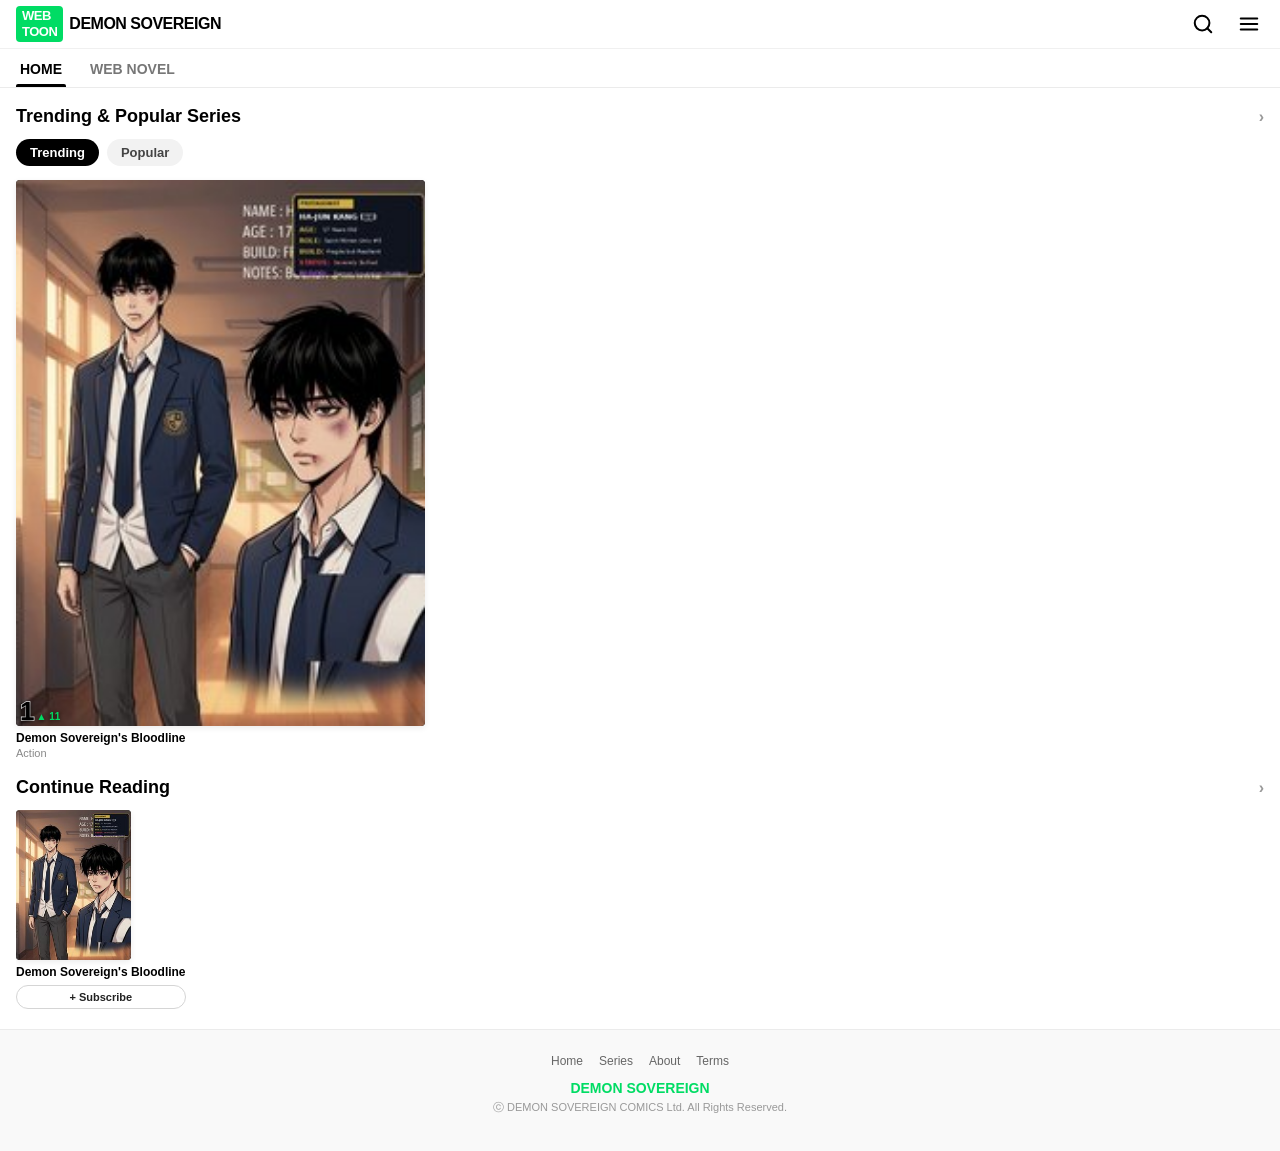
==== index.html @ 050d0758 "feat(webnovel): add WEB NOVEL navigation tab and empty page container" ====
<!doctype html>
<html lang="en">
<head>
  <meta charset="utf-8">
  <title>DEMON SOVEREIGN | Official Webtoon Portal</title>
  <meta name="viewport" content="width=device-width,initial-scale=1.0,maximum-scale=1.0,minimum-scale=1.0,user-scalable=no">
  <meta name="format-detection" content="telephone=no, address=no, email=no">
  <meta name="theme-color" content="#00dc64">

  <!-- Icons -->
  <link rel="shortcut icon" href="./images/card_01_sovereign.jpg" type="image/x-icon">
  <link rel="apple-touch-icon" href="./images/card_01_sovereign.jpg">

  <style>
    /* ========================================================
       PIXEL-PERFECT WEBTOON MOBILE STYLES (MATCHING USER SCREENSHOTS)
       ======================================================== */
    * {
      box-sizing: border-box;
      -webkit-tap-highlight-color: transparent;
      margin: 0;
      padding: 0;
    }

    body {
      background-color: #ffffff;
      color: #000000;
      font-family: -apple-system, BlinkMacSystemFont, "Segoe UI", Roboto, "Helvetica Neue", Arial, sans-serif;
      margin: 0;
      padding: 0;
      overflow-x: hidden;
    }

    /* ----------------------------------------------------
       GLOBAL HEADER & TABS (SCREENSHOT 1)
       ---------------------------------------------------- */
    .wt-header {
      position: sticky;
      top: 0;
      left: 0;
      right: 0;
      background: #ffffff;
      z-index: 1000;
      border-bottom: 1px solid #ebebeb;
    }

    .wt-gnb {
      display: flex;
      align-items: center;
      justify-content: space-between;
      height: 48px;
      padding: 0 16px;
    }

    .wt-logo-wrap {
      display: flex;
      align-items: center;
      gap: 6px;
      text-decoration: none;
    }

    .wt-logo-badge {
      background-color: #00dc64;
      color: #ffffff;
      font-weight: 900;
      font-size: 13px;
      padding: 2px 6px;
      border-radius: 4px;
      line-height: 1.2;
      letter-spacing: -0.5px;
    }

    .wt-logo-text {
      font-weight: 900;
      font-size: 16px;
      color: #000000;
      letter-spacing: -0.5px;
    }

    .wt-gnb-icons {
      display: flex;
      align-items: center;
      gap: 16px;
    }

    .wt-icon-btn {
      background: none;
      border: none;
      cursor: pointer;
      padding: 4px;
      display: flex;
      align-items: center;
      justify-content: center;
      color: #000000;
    }

    .wt-lnb {
      display: flex;
      list-style: none;
      padding: 0 16px;
      margin: 0;
      border-top: 1px solid #f0f0f0;
      gap: 20px;
    }

    .wt-lnb-item {
      text-align: left;
    }

    .wt-lnb-link {
      display: inline-block;
      padding: 12px 4px 10px 4px;
      font-size: 14px;
      font-weight: 800;
      color: #777777;
      text-decoration: none;
      position: relative;
    }

    .wt-lnb-item.active .wt-lnb-link {
      color: #000000;
    }

    .wt-lnb-item.active .wt-lnb-link::after {
      content: "";
      position: absolute;
      bottom: 0;
      left: 0;
      right: 0;
      height: 3px;
      background-color: #000000;
      border-radius: 2px 2px 0 0;
    }

    /* ----------------------------------------------------
       HOME VIEW (SCREENSHOT 1)
       ---------------------------------------------------- */
    .wt-section {
      padding: 18px 16px 12px 16px;
    }

    .wt-section-header {
      display: flex;
      align-items: center;
      justify-content: space-between;
      margin-bottom: 12px;
      text-decoration: none;
      color: inherit;
    }

    .wt-section-title {
      font-size: 18px;
      font-weight: 800;
      color: #000000;
      display: flex;
      align-items: center;
      gap: 4px;
    }

    .wt-section-arrow {
      color: #999999;
      font-size: 16px;
      font-weight: bold;
    }

    .wt-subtabs {
      display: flex;
      gap: 8px;
      margin-bottom: 14px;
    }

    .wt-subtab {
      border: none;
      border-radius: 20px;
      padding: 6px 14px;
      font-size: 13px;
      font-weight: 700;
      cursor: pointer;
    }

    .wt-subtab.active {
      background-color: #000000;
      color: #ffffff;
    }

    .wt-subtab.inactive {
      background-color: #f2f2f2;
      color: #444444;
    }

    /* 3-COLUMN MANHWA GRID (SCREENSHOT 1) */
    .wt-grid-3 {
      display: grid;
      grid-template-columns: repeat(3, 1fr);
      gap: 12px 10px;
    }

    .wt-grid-card {
      cursor: pointer;
      display: flex;
      flex-direction: column;
    }

    .wt-card-poster-wrap {
      position: relative;
      width: 100%;
      aspect-ratio: 3 / 4;
      border-radius: 4px;
      overflow: hidden;
      background-color: #1a1a1a;
      box-shadow: 0 2px 6px rgba(0,0,0,0.08);
    }

    .wt-card-poster-wrap img {
      width: 100%;
      height: 100%;
      object-fit: cover;
      display: block;
    }

    .wt-card-rank-box {
      position: absolute;
      bottom: 2px;
      left: 4px;
      display: flex;
      align-items: baseline;
      gap: 2px;
      text-shadow: 0 1px 4px rgba(0,0,0,0.8);
    }

    .wt-card-rank-num {
      font-size: 26px;
      font-weight: 900;
      color: #000000;
      line-height: 1;
      -webkit-text-stroke: 1.5px #ffffff;
      paint-order: stroke fill;
    }

    .wt-card-rank-trend {
      font-size: 10px;
      font-weight: 800;
      display: flex;
      align-items: center;
      gap: 1px;
    }

    .wt-card-rank-trend.up {
      color: #00dc64;
    }

    .wt-card-rank-trend.down {
      color: #888888;
    }

    .wt-card-title {
      font-size: 12px;
      font-weight: 700;
      color: #000000;
      margin-top: 5px;
      line-height: 1.3;
      display: -webkit-box;
      -webkit-line-clamp: 1;
      -webkit-box-orient: vertical;
      overflow: hidden;
    }

    .wt-card-genre {
      font-size: 11px;
      color: #888888;
      margin-top: 1px;
    }

    /* CONTINUE READING CAROUSEL (SCREENSHOT 1) */
    .wt-carousel {
      display: flex;
      gap: 12px;
      overflow-x: auto;
      padding-bottom: 8px;
      -webkit-overflow-scrolling: touch;
      scrollbar-width: none;
    }
    .wt-carousel::-webkit-scrollbar {
      display: none;
    }

    .wt-carousel-card {
      flex: 0 0 115px;
      display: flex;
      flex-direction: column;
      cursor: pointer;
    }

    .wt-carousel-poster {
      width: 115px;
      height: 150px;
      border-radius: 4px;
      overflow: hidden;
      background: #222;
      box-shadow: 0 2px 6px rgba(0,0,0,0.08);
    }

    .wt-carousel-poster img {
      width: 100%;
      height: 100%;
      object-fit: cover;
      display: block;
    }

    .wt-carousel-title {
      font-size: 12px;
      font-weight: 700;
      margin-top: 5px;
      white-space: nowrap;
      overflow: hidden;
      text-overflow: ellipsis;
    }

    .wt-subscribe-btn {
      margin-top: 6px;
      background: #ffffff;
      border: 1px solid #d5d5d5;
      border-radius: 14px;
      padding: 5px 0;
      font-size: 11px;
      font-weight: 700;
      color: #222222;
      text-align: center;
      cursor: pointer;
    }

    /* ----------------------------------------------------
       SERIES DETAIL VIEW (SCREENSHOT 2)
       100% IDENTICAL TO USER SCREENSHOT 2
       ---------------------------------------------------- */
    .wt-detail-header {
      display: flex;
      align-items: center;
      justify-content: space-between;
      height: 48px;
      padding: 0 16px;
      background: #ffffff;
      border-bottom: 1px solid #f0f0f0;
      position: sticky;
      top: 0;
      z-index: 1000;
    }

    .wt-detail-btn-home {
      display: flex;
      align-items: center;
      background: none;
      border: none;
      cursor: pointer;
      color: #000000;
      padding: 4px;
    }

    .wt-detail-actions {
      display: flex;
      align-items: center;
      gap: 10px;
    }

    .wt-pill-sub-btn {
      background: #ffffff;
      border: 1px solid #d0d0d0;
      border-radius: 20px;
      padding: 5px 12px;
      font-size: 12px;
      font-weight: 700;
      color: #222222;
      cursor: pointer;
      display: flex;
      align-items: center;
      gap: 4px;
    }

    .wt-pill-sub-btn.subscribed {
      background: #f0f0f0;
      border-color: #e0e0e0;
      color: #666666;
    }

    .wt-detail-poster-area {
      display: flex;
      justify-content: center;
      padding: 16px 16px 12px 16px;
      background: #ffffff;
    }

    .wt-detail-poster-img {
      width: 208px;
      height: 270px;
      object-fit: cover;
      border-radius: 4px;
      box-shadow: 0 4px 14px rgba(0,0,0,0.12);
    }

    .wt-detail-info-area {
      padding: 0 16px 16px 16px;
      background: #ffffff;
    }

    .wt-detail-views {
      font-size: 13px;
      color: #009e52;
      font-weight: 700;
      margin-bottom: 4px;
    }

    .wt-detail-title {
      font-size: 22px;
      font-weight: 900;
      color: #000000;
      line-height: 1.25;
      margin-bottom: 4px;
    }

    .wt-detail-author {
      font-size: 13px;
      color: #777777;
      margin-bottom: 10px;
    }

    .wt-detail-synopsis {
      font-size: 13px;
      line-height: 1.5;
      color: #444444;
      margin-bottom: 12px;
      display: -webkit-box;
      -webkit-line-clamp: 3;
      -webkit-box-orient: vertical;
      overflow: hidden;
      cursor: pointer;
    }

    .wt-detail-synopsis.expanded {
      -webkit-line-clamp: unset;
      display: block;
    }

    .wt-detail-tags {
      display: flex;
      gap: 6px;
      flex-wrap: wrap;
      margin-bottom: 16px;
    }

    .wt-detail-tag {
      background: #f4f4f4;
      color: #666666;
      font-size: 12px;
      padding: 4px 8px;
      border-radius: 4px;
    }

    .wt-continue-btn {
      display: block;
      width: 100%;
      height: 46px;
      background-color: #00dc64;
      color: #000000;
      font-size: 15px;
      font-weight: 800;
      border: none;
      border-radius: 4px;
      text-align: center;
      line-height: 46px;
      text-decoration: none;
      cursor: pointer;
      box-shadow: 0 2px 6px rgba(0,220,100,0.3);
    }

    .wt-app-notice {
      text-align: center;
      font-size: 12px;
      color: #888888;
      padding: 12px 0 16px 0;
      border-bottom: 1px solid #ebebeb;
    }

    /* EPISODE LIST IN DETAIL (SCREENSHOT 2) */
    .wt-detail-ep-list {
      list-style: none;
      padding: 0;
      margin: 0;
      background: #ffffff;
    }

    .wt-detail-ep-item {
      display: flex;
      align-items: center;
      padding: 12px 16px;
      border-bottom: 1px solid #f0f0f0;
      cursor: pointer;
      text-decoration: none;
      color: inherit;
    }

    .wt-detail-ep-thumb {
      width: 80px;
      height: 56px;
      border-radius: 4px;
      overflow: hidden;
      margin-right: 12px;
      flex-shrink: 0;
      background: #111;
    }

    .wt-detail-ep-thumb img {
      width: 100%;
      height: 100%;
      object-fit: cover;
      display: block;
    }

    .wt-detail-ep-info {
      flex: 1;
      min-width: 0;
    }

    .wt-detail-ep-name {
      font-size: 14px;
      font-weight: 700;
      color: #111111;
      margin-bottom: 4px;
      display: flex;
      align-items: center;
      gap: 6px;
    }

    .wt-badge-up {
      color: #00dc64;
      font-size: 10px;
      font-weight: 800;
      border: 1px solid #00dc64;
      border-radius: 2px;
      padding: 0 3px;
      line-height: 1.2;
    }

    .wt-detail-ep-date {
      font-size: 12px;
      color: #888888;
    }

    /* ----------------------------------------------------
       VIEWER / READER VIEW (SCREENSHOT 3 & 4)
       100% IDENTICAL TO USER SCREENSHOT 3 & 4
       ---------------------------------------------------- */
    #page-reader {
      touch-action: pan-y;
      -webkit-tap-highlight-color: transparent;
    }

    .wt-reader-header {
      position: sticky;
      top: 0;
      left: 0;
      right: 0;
      height: 48px;
      background: rgba(255, 255, 255, 0.96);
      backdrop-filter: blur(8px);
      display: flex;
      align-items: center;
      justify-content: space-between;
      padding: 0 16px;
      z-index: 1000;
      border-bottom: 1px solid #eeeeee;
      transition: transform 0.28s cubic-bezier(0.4, 0, 0.2, 1), opacity 0.28s ease, margin-top 0.28s ease;
    }

    .wt-reader-title {
      font-size: 15px;
      font-weight: 700;
      color: #000000;
      max-width: 70%;
      white-space: nowrap;
      overflow: hidden;
      text-overflow: ellipsis;
    }

    .wt-reader-warning {
      text-align: center;
      font-size: 11px;
      color: #777777;
      padding: 24px 16px 16px 16px;
      line-height: 1.5;
      text-transform: uppercase;
      letter-spacing: 0.5px;
      background: #ffffff;
    }

    .wt-reader-strip {
      width: 100%;
      max-width: 800px;
      margin: 0 auto;
      background: #000000;
      display: flex;
      flex-direction: column;
      align-items: center;
      min-height: 400px;
      cursor: pointer;
    }

    .wt-reader-strip picture {
      width: 100%;
      display: block;
      margin: 0;
      padding: 0;
      line-height: 0;
    }

    .wt-reader-strip img {
      width: 100%;
      height: auto;
      display: block;
      margin: 0;
      padding: 0;
      vertical-align: bottom;
      pointer-events: none;
      background-color: #0d0e12;
    }

    /* BOTTOM FILMSTRIP (SCREENSHOT 3) */
    .wt-reader-filmstrip {
      display: flex;
      gap: 2px;
      overflow-x: auto;
      background: #000000;
      padding: 6px 4px;
      scrollbar-width: none;
      position: sticky;
      bottom: 48px;
      z-index: 999;
      transition: transform 0.28s cubic-bezier(0.4, 0, 0.2, 1), opacity 0.28s ease, margin-bottom 0.28s ease;
    }
    .wt-reader-filmstrip::-webkit-scrollbar {
      display: none;
    }

    .wt-filmstrip-thumb {
      flex: 0 0 54px;
      height: 54px;
      position: relative;
      cursor: pointer;
      opacity: 0.5;
      border: 1px solid transparent;
      border-radius: 2px;
      overflow: hidden;
    }

    .wt-filmstrip-thumb.active {
      opacity: 1;
      border-color: #00dc64;
    }

    .wt-filmstrip-thumb img {
      width: 100%;
      height: 100%;
      object-fit: cover;
    }

    .wt-filmstrip-num {
      position: absolute;
      inset: 0;
      display: flex;
      align-items: center;
      justify-content: center;
      background: rgba(0,0,0,0.45);
      color: #ffffff;
      font-size: 12px;
      font-weight: 800;
    }

    /* BOTTOM TOOLBAR (SCREENSHOT 3) */
    .wt-reader-toolbar {
      position: sticky;
      bottom: 0;
      left: 0;
      right: 0;
      height: 48px;
      background: #ffffff;
      border-top: 1px solid #ebebeb;
      display: flex;
      align-items: center;
      justify-content: space-between;
      padding: 0 16px;
      z-index: 1000;
      transition: transform 0.28s cubic-bezier(0.4, 0, 0.2, 1), opacity 0.28s ease, margin-bottom 0.28s ease;
    }

    /* DOUBLE-TAP TOGGLE: HIDE / SEEK UI (FULLSCREEN IMMERSIVE READER) */
    #page-reader.ui-hidden .wt-reader-header {
      transform: translateY(-100%);
      opacity: 0;
      pointer-events: none;
      margin-top: -48px;
    }

    #page-reader.ui-hidden .wt-reader-filmstrip {
      transform: translateY(120%);
      opacity: 0;
      pointer-events: none;
      margin-bottom: -68px;
    }

    #page-reader.ui-hidden .wt-reader-toolbar {
      transform: translateY(100%);
      opacity: 0;
      pointer-events: none;
      margin-bottom: -48px;
    }

    .wt-toolbar-left {
      display: flex;
      align-items: center;
      gap: 18px;
    }

    .wt-toolbar-action {
      display: flex;
      align-items: center;
      gap: 6px;
      font-size: 13px;
      font-weight: 700;
      color: #222222;
      background: none;
      border: none;
      cursor: pointer;
    }

    .wt-toolbar-paginate {
      display: flex;
      align-items: center;
      gap: 12px;
      font-size: 14px;
      font-weight: 800;
      color: #222222;
    }

    .wt-nav-arrow {
      background: none;
      border: none;
      cursor: pointer;
      color: #444444;
      display: flex;
      align-items: center;
    }

    /* ----------------------------------------------------
       FOOTER (MATCHING OFFICIAL)
       ---------------------------------------------------- */
    .wt-footer {
      background: #f9f9f9;
      border-top: 1px solid #ebebeb;
      padding: 24px 16px 36px 16px;
      text-align: center;
    }

    .wt-footer-menu {
      display: flex;
      justify-content: center;
      gap: 16px;
      margin-bottom: 12px;
    }

    .wt-footer-link {
      font-size: 12px;
      color: #666666;
      text-decoration: none;
    }

    .wt-footer-brand {
      font-weight: 900;
      font-size: 14px;
      color: #00dc64;
      margin-bottom: 4px;
    }

    .wt-footer-copy {
      font-size: 11px;
      color: #999999;
    }
  </style>
</head>
<body>

  <!-- ========================================================
       PAGE 1: HOME FEED VIEW (#page-home) - MATCHES SCREENSHOT 1
       STRICT: 3x3 GRID OF MANHWA CARDS, ZERO EPISODES!
       ======================================================== -->
  <div id="page-home">
    
    <!-- Header with GNB & Tabs -->
    <header class="wt-header">
      <div class="wt-gnb">
        <a href="javascript:void(0)" onclick="openPage('home')" class="wt-logo-wrap">
          <span class="wt-logo-badge">WEB<br>TOON</span>
          <span class="wt-logo-text">DEMON SOVEREIGN</span>
        </a>
        <div class="wt-gnb-icons">
          <button class="wt-icon-btn" onclick="openSearchModal()" title="Search">
            <svg width="22" height="22" viewBox="0 0 24 24" fill="none" stroke="currentColor" stroke-width="2.2" stroke-linecap="round" stroke-linejoin="round">
              <circle cx="11" cy="11" r="8"></circle>
              <line x1="21" y1="21" x2="16.65" y2="16.65"></line>
            </svg>
          </button>
          <button class="wt-icon-btn" onclick="openSideDrawer()" title="Menu">
            <svg width="22" height="22" viewBox="0 0 24 24" fill="none" stroke="currentColor" stroke-width="2.2" stroke-linecap="round" stroke-linejoin="round">
              <line x1="3" y1="12" x2="21" y2="12"></line>
              <line x1="3" y1="6" x2="21" y2="6"></line>
              <line x1="3" y1="18" x2="21" y2="18"></line>
            </svg>
          </button>
        </div>
      </div>

      <!-- Navigation Tabs: HOME and WEB NOVEL -->
      <ul class="wt-lnb">
        <li class="wt-lnb-item active" id="tab-home"><a href="javascript:void(0)" onclick="openPage('home')" class="wt-lnb-link">HOME</a></li>
        <li class="wt-lnb-item" id="tab-webnovel"><a href="javascript:void(0)" onclick="openPage('webnovel')" class="wt-lnb-link">WEB NOVEL</a></li>
      </ul>
    </header>

    <!-- SECTION 1: Trending & Popular Series (3x3 Grid like Screenshot 1) -->
    <div class="wt-section">
      <a href="javascript:void(0)" onclick="openPage('detail')" class="wt-section-header">
        <h2 class="wt-section-title">Trending & Popular Series</h2>
        <span class="wt-section-arrow">›</span>
      </a>

      <!-- Subtabs: Trending / Popular -->
      <div class="wt-subtabs">
        <button class="wt-subtab active">Trending</button>
        <button class="wt-subtab inactive">Popular</button>
      </div>

      <!-- 3x3 Grid of Manhwa Poster Cards -->
      <div class="wt-grid-3">
        <!-- Card 1 (Demon Sovereign Main) -->
        <div class="wt-grid-card" onclick="openPage('detail')">
          <div class="wt-card-poster-wrap">
            <img src="./images/card_01_sovereign.jpg" alt="Demon Sovereign">
            <div class="wt-card-rank-box">
              <span class="wt-card-rank-num">1</span>
              <span class="wt-card-rank-trend up">▲ 11</span>
            </div>
          </div>
          <div class="wt-card-title">Demon Sovereign's Bloodline</div>
          <div class="wt-card-genre">Action</div>
        </div>
      </div>
    </div>

    <!-- SECTION 2: Continue Reading -->
    <div class="wt-section" style="padding-top: 6px;">
      <a href="javascript:void(0)" onclick="openPage('detail')" class="wt-section-header">
        <h2 class="wt-section-title">Continue Reading</h2>
        <span class="wt-section-arrow">›</span>
      </a>

      <div class="wt-carousel">
        <div class="wt-carousel-card" onclick="openPage('detail')">
          <div class="wt-carousel-poster">
            <img src="./images/card_01_sovereign.jpg" alt="Demon Sovereign">
          </div>
          <div class="wt-carousel-title">Demon Sovereign's Bloodline</div>
          <button class="wt-subscribe-btn" onclick="event.stopPropagation(); toggleSubHome(this)">+ Subscribe</button>
        </div>
      </div>
    </div>

    <!-- Footer -->
    <footer class="wt-footer">
      <div class="wt-footer-menu">
        <a href="javascript:void(0)" onclick="openPage('home')" class="wt-footer-link">Home</a>
        <a href="javascript:void(0)" onclick="openPage('detail')" class="wt-footer-link">Series</a>
        <a href="javascript:void(0)" onclick="openPage('detail')" class="wt-footer-link">About</a>
        <a href="javascript:void(0)" class="wt-footer-link">Terms</a>
      </div>
      <div class="wt-footer-brand">DEMON SOVEREIGN</div>
      <div class="wt-footer-copy">ⓒ DEMON SOVEREIGN COMICS Ltd. All Rights Reserved.</div>
    </footer>

  </div>


  <!-- ========================================================
       PAGE 2: SERIES DETAIL VIEW (#page-detail) - MATCHES SCREENSHOT 2
       100% IDENTICAL TO USER SCREENSHOT 2
       ======================================================== -->
  <div id="page-detail" style="display: none;">
    
    <!-- Detail Header (Screenshot 2: Home icon left, + Subscribe, Info, More right) -->
    <div class="wt-detail-header">
      <button class="wt-detail-btn-home" onclick="openPage('home')" title="Back to Home">
        <svg width="22" height="22" viewBox="0 0 24 24" fill="none" stroke="currentColor" stroke-width="2.2" stroke-linecap="round" stroke-linejoin="round">
          <path d="M3 9l9-7 9 7v11a2 2 0 0 1-2 2H5a2 2 0 0 1-2-2z"></path>
          <polyline points="9 22 9 12 15 12 15 22"></polyline>
        </svg>
      </button>

      <div class="wt-detail-actions">
        <button class="wt-pill-sub-btn" id="detail-sub-pill" onclick="toggleDetailSub()">
          <span id="detail-sub-text">+ Subscribe</span>
        </button>
        <button class="wt-icon-btn" onclick="toggleSynopsis()" title="Information">
          <svg width="20" height="20" viewBox="0 0 24 24" fill="none" stroke="currentColor" stroke-width="2" stroke-linecap="round" stroke-linejoin="round">
            <circle cx="12" cy="12" r="10"></circle>
            <line x1="12" y1="16" x2="12" y2="12"></line>
            <line x1="12" y1="8" x2="12.01" y2="8"></line>
          </svg>
        </button>
        <button class="wt-icon-btn" onclick="openSearchModal()" title="More">
          <svg width="20" height="20" viewBox="0 0 24 24" fill="none" stroke="currentColor" stroke-width="2" stroke-linecap="round" stroke-linejoin="round">
            <circle cx="12" cy="12" r="1"></circle>
            <circle cx="12" cy="5" r="1"></circle>
            <circle cx="12" cy="19" r="1"></circle>
          </svg>
        </button>
      </div>
    </div>

    <!-- Centered High-Res Poster Cover (Screenshot 2) -->
    <div class="wt-detail-poster-area">
      <img src="./images/card_01_sovereign.jpg" class="wt-detail-poster-img" alt="Demon Sovereign's Bloodline">
    </div>

    <!-- Info Area (Screenshot 2: Views, Title, Author, Synopsis, Tags, Green Button) -->
    <div class="wt-detail-info-area">
      <div class="wt-detail-views">72.5M views</div>
      <h1 class="wt-detail-title">Demon Sovereign's Bloodline</h1>
      <div class="wt-detail-author">Kuro , Redice Studio</div>

      <p class="wt-detail-synopsis" id="wt-synopsis" onclick="toggleSynopsis()">
        Beaten and battered on the rain-slicked rooftop of Saint Mirren University, Kang Ha-Jun awakens the sealed blood of the Ancient Demon Sovereign. When a demonic familiar Kuro offers him an infernal contract, Ha-Jun chooses vengeance over submission! Grouchy, cold, and harboring an ancient dark lineage, Ha-Jun will make them all pay...
      </p>

      <div class="wt-detail-tags">
        <span class="wt-detail-tag">Action</span>
        <span class="wt-detail-tag">Supernatural</span>
        <span class="wt-detail-tag">Revenge</span>
        <span class="wt-detail-tag">Dark Fantasy</span>
        <span class="wt-detail-tag">Redice Studio</span>
      </div>

      <!-- BIG BRIGHT GREEN BUTTON -->
      <button class="wt-continue-btn" onclick="openChapter('1-3')">Continue Reading</button>

      <div class="wt-app-notice">
        Continue this series on the DEMON SOVEREIGN Portal! ›
      </div>
    </div>

    <!-- CHAPTER LIST (Chapter 1-3 Mixed & Chapter 4) -->
    <ul class="wt-detail-ep-list">
      <!-- Chapter 1-3 (Mixed / Combined) -->
      <li class="wt-detail-ep-item" onclick="openChapter('1-3')">
        <div class="wt-detail-ep-thumb">
          <img src="./images/card_01_sovereign.jpg" alt="Chapter 1-3">
        </div>
        <div class="wt-detail-ep-info">
          <div class="wt-detail-ep-name">
            <span>Chapter 1-3: Awakening of the Sovereign</span>
          </div>
          <div class="wt-detail-ep-date">May 8, 2026 • 7 Panels</div>
        </div>
      </li>

      <!-- Chapter 4 -->
      <li class="wt-detail-ep-item" onclick="openChapter('4')">
        <div class="wt-detail-ep-thumb">
          <img src="./images/card_08_confrontation.jpg" alt="Chapter 4">
        </div>
        <div class="wt-detail-ep-info">
          <div class="wt-detail-ep-name">
            <span>Chapter 4: The Saint Mirren Confrontation</span>
            <span class="wt-badge-up">UP</span>
          </div>
          <div class="wt-detail-ep-date">May 8, 2026 • 19 Panels (Latest)</div>
        </div>
      </li>

      <!-- Chapter 5 (Upcoming) -->
      <li class="wt-detail-ep-item" onclick="openChapter('5')">
        <div class="wt-detail-ep-thumb">
          <img src="./images/card_05_awakening.jpg" alt="Chapter 5">
        </div>
        <div class="wt-detail-ep-info">
          <div class="wt-detail-ep-name">
            <span>Chapter 5: Infernal Bloodline</span>
          </div>
          <div class="wt-detail-ep-date">May 15, 2026 • Upcoming</div>
        </div>
      </li>
    </ul>

    <!-- Footer -->
    <footer class="wt-footer">
      <div class="wt-footer-menu">
        <a href="javascript:void(0)" onclick="openPage('home')" class="wt-footer-link">Home</a>
        <a href="javascript:void(0)" onclick="openPage('detail')" class="wt-footer-link">Series</a>
        <a href="javascript:void(0)" class="wt-footer-link">Terms</a>
      </div>
      <div class="wt-footer-brand">DEMON SOVEREIGN</div>
      <div class="wt-footer-copy">ⓒ DEMON SOVEREIGN COMICS Ltd. All Rights Reserved.</div>
    </footer>

  </div>


  <!-- ========================================================
       PAGE: WEB NOVEL VIEW (#page-webnovel)
       Clean container ready for Web Novel content
       ======================================================== -->
  <div id="page-webnovel" style="display: none;">
    <!-- Header with GNB & Tabs -->
    <header class="wt-header">
      <div class="wt-gnb">
        <a href="javascript:void(0)" onclick="openPage('home')" class="wt-logo-wrap">
          <span class="wt-logo-badge">WEB<br>NOVEL</span>
          <span class="wt-logo-text">DEMON SOVEREIGN</span>
        </a>
        <div class="wt-gnb-icons">
          <button class="wt-icon-btn" onclick="openSearchModal()" title="Search">
            <svg width="20" height="20" viewBox="0 0 24 24" fill="none" stroke="currentColor" stroke-width="2.2" stroke-linecap="round" stroke-linejoin="round">
              <circle cx="11" cy="11" r="8"></circle>
              <line x1="21" y1="21" x2="16.65" y2="16.65"></line>
            </svg>
          </button>
          <button class="wt-icon-btn" onclick="openSideDrawer()" title="Menu">
            <svg width="22" height="22" viewBox="0 0 24 24" fill="none" stroke="currentColor" stroke-width="2.2" stroke-linecap="round" stroke-linejoin="round">
              <line x1="3" y1="12" x2="21" y2="12"></line>
              <line x1="3" y1="6" x2="21" y2="6"></line>
              <line x1="3" y1="18" x2="21" y2="18"></line>
            </svg>
          </button>
        </div>
      </div>

      <!-- Navigation Tabs: HOME and WEB NOVEL -->
      <ul class="wt-lnb">
        <li class="wt-lnb-item"><a href="javascript:void(0)" onclick="openPage('home')" class="wt-lnb-link">HOME</a></li>
        <li class="wt-lnb-item active"><a href="javascript:void(0)" onclick="openPage('webnovel')" class="wt-lnb-link">WEB NOVEL</a></li>
      </ul>
    </header>

    <!-- Empty container for Web Novel content -->
    <div id="webnovel-container" style="min-height: calc(100vh - 220px); padding: 40px 16px; box-sizing: border-box;">
      <!-- Content will be added here based on user instructions -->
    </div>

    <!-- Webtoon Footer -->
    <footer class="wt-footer">
      <div class="wt-footer-menu">
        <a href="javascript:void(0)" onclick="openPage('home')" class="wt-footer-link">Home</a>
        <a href="javascript:void(0)" onclick="openPage('webnovel')" class="wt-footer-link">Web Novel</a>
        <a href="javascript:void(0)" class="wt-footer-link">Terms</a>
      </div>
      <div class="wt-footer-brand">DEMON SOVEREIGN</div>
      <div class="wt-footer-copy">ⓒ DEMON SOVEREIGN NOVELS Ltd. All Rights Reserved.</div>
    </footer>
  </div>


  <!-- ========================================================
       PAGE 3: READER / VIEWER VIEW (#page-reader) - MATCHES SCREENSHOT 3 & 4
       100% IDENTICAL TO USER SCREENSHOT 3 & 4
       ======================================================== -->
  <div id="page-reader" style="display: none;">
    
    <!-- Top Sticky Header (Screenshot 3 & 4: ≡ on left, Episode title center, share right) -->
    <div class="wt-reader-header">
      <button class="wt-icon-btn" onclick="openPage('detail')" title="Back to Series List">
        <svg width="22" height="22" viewBox="0 0 24 24" fill="none" stroke="currentColor" stroke-width="2.2" stroke-linecap="round" stroke-linejoin="round">
          <line x1="8" y1="6" x2="21" y2="6"></line>
          <line x1="8" y1="12" x2="21" y2="12"></line>
          <line x1="8" y1="18" x2="21" y2="18"></line>
          <line x1="3" y1="6" x2="3.01" y2="6"></line>
          <line x1="3" y1="12" x2="3.01" y2="12"></line>
          <line x1="3" y1="18" x2="3.01" y2="18"></line>
        </svg>
      </button>

      <span class="wt-reader-title" id="reader-top-title">Chapter 1-3</span>

      <button class="wt-icon-btn" onclick="openSearchModal()" title="Share">
        <svg width="20" height="20" viewBox="0 0 24 24" fill="none" stroke="currentColor" stroke-width="2" stroke-linecap="round" stroke-linejoin="round">
          <circle cx="18" cy="5" r="3"></circle>
          <circle cx="6" cy="12" r="3"></circle>
          <circle cx="18" cy="19" r="3"></circle>
          <line x1="8.59" y1="13.51" x2="15.42" y2="17.49"></line>
          <line x1="15.41" y1="6.51" x2="8.59" y2="10.49"></line>
        </svg>
      </button>
    </div>

    <!-- Viewer Warning -->
    <div class="wt-reader-warning">
      THIS CHAPTER CONTAINS STRONG SUPERNATURAL ACTION<br>THAT MAY NOT BE SUITABLE FOR SOME READERS.
    </div>

    <!-- Full-Width Vertical Manhwa Comic Strip -->
    <div class="wt-reader-strip" id="reader-image-strip">
      <!-- Images loaded dynamically -->
    </div>

    <!-- Creator Note Area -->
    <div style="padding: 24px 16px; background: #000; color: #fff; max-width: 800px; margin: 0 auto; width: 100%; box-sizing: border-box;">
      <div style="border: 1px solid rgba(255,255,255,0.1); border-radius: 8px; padding: 16px; background: #121316;">
        <h2 style="font-size: 14px; font-weight: 800; color: #00dc64; margin: 0 0 8px 0;">Creator Note</h2>
        <div style="display: flex; gap: 12px; align-items: center;">
          <img src="./images/card_02_kuro.jpg" width="46" height="46" style="border-radius: 50%; object-fit: cover;" alt="Redice Studio">
          <div>
            <strong style="font-size: 13px; color: #fff;">Kuro & Ha-Jun / Redice Studio</strong>
            <p style="font-size: 12px; color: #aaa; margin: 2px 0 0 0; line-height: 1.4;">
              Thank you for reading Demon Sovereign's Bloodline! New chapters drop every Saturday at 10 PM KST.
            </p>
          </div>
        </div>
      </div>
    </div>

    <!-- Horizontal Thumbnail Filmstrip -->
    <div class="wt-reader-filmstrip" id="reader-filmstrip">
      <div class="wt-filmstrip-thumb active" id="film-thumb-1-3" onclick="openChapter('1-3')">
        <img src="./images/card_01_sovereign.jpg" alt="Ch 1-3">
        <span class="wt-filmstrip-num">#1-3</span>
      </div>
      <div class="wt-filmstrip-thumb" id="film-thumb-4" onclick="openChapter('4')">
        <img src="./images/card_08_confrontation.jpg" alt="Ch 4">
        <span class="wt-filmstrip-num">#4</span>
      </div>
      <div class="wt-filmstrip-thumb" id="film-thumb-5" onclick="openChapter('5')">
        <img src="./images/card_05_awakening.jpg" alt="Ch 5">
        <span class="wt-filmstrip-num">#5</span>
      </div>
    </div>

    <!-- Bottom Sticky Navigation Toolbar -->
    <div class="wt-reader-toolbar">
      <div class="wt-toolbar-left">
        <!-- Like Button -->
        <button class="wt-toolbar-action" onclick="toggleLike(this)">
          <svg width="20" height="20" viewBox="0 0 24 24" fill="none" stroke="currentColor" stroke-width="2" stroke-linecap="round" stroke-linejoin="round" id="heart-icon">
            <path d="M20.84 4.61a5.5 5.5 0 0 0-7.78 0L12 5.67l-1.06-1.06a5.5 5.5 0 0 0-7.78 7.78l1.06 1.06L12 21.23l7.78-7.78 1.06-1.06a5.5 5.5 0 0 0 0-7.78z"></path>
          </svg>
        </button>

        <!-- Comments Button -->
        <button class="wt-toolbar-action">
          <svg width="19" height="19" viewBox="0 0 24 24" fill="none" stroke="currentColor" stroke-width="2" stroke-linecap="round" stroke-linejoin="round">
            <path d="M21 15a2 2 0 0 1-2 2H7l-4 4V5a2 2 0 0 1 2-2h14a2 2 0 0 1 2 2z"></path>
          </svg>
          <span id="comment-counter">2,788</span>
        </button>
      </div>

      <!-- Prev / Current # / Next Pagination -->
      <div class="wt-toolbar-paginate">
        <button class="wt-nav-arrow" onclick="goToPrevChapter()" title="Previous Chapter">
          <svg width="18" height="18" viewBox="0 0 24 24" fill="currentColor">
            <polygon points="19 20 9 12 19 4 19 20"></polygon>
            <line x1="5" y1="19" x2="5" y2="5" stroke="currentColor" stroke-width="2"></line>
          </svg>
        </button>

        <span id="current-ep-badge">#1-3</span>

        <button class="wt-nav-arrow" onclick="goToNextChapter()" title="Next Chapter">
          <svg width="18" height="18" viewBox="0 0 24 24" fill="currentColor">
            <polygon points="5 4 15 12 5 20 5 4"></polygon>
            <line x1="19" y1="5" x2="19" y2="19" stroke="currentColor" stroke-width="2"></line>
          </svg>
        </button>
      </div>
    </div>

  </div>


  <!-- ========================================================
       MODALS: SEARCH & MENU
       ======================================================== -->
  <div id="search-modal" style="display:none; position:fixed; inset:0; background:rgba(0,0,0,0.85); z-index:9999; flex-direction:column;">
    <div style="background:#111; padding:12px 16px; display:flex; align-items:center; gap:12px;">
      <input type="text" id="search-input" placeholder="Search Demon Sovereign..." style="flex:1; background:#222; border:1px solid #444; border-radius:20px; padding:8px 16px; color:#fff; font-size:14px; outline:none;" oninput="handleSearch(this.value)">
      <button onclick="closeSearchModal()" style="background:none; border:none; color:#fff; font-size:18px; cursor:pointer;">✕</button>
    </div>
    <div id="search-results" style="padding:16px; color:#fff; flex:1; overflow-y:auto;">
      <div style="padding:12px 0; border-bottom:1px solid #333; cursor:pointer;" onclick="closeSearchModal(); openPage('detail');">
        <strong style="color:#00dc64;">Demon Sovereign's Bloodline</strong>
        <div style="font-size:12px; color:#aaa;">Flagship Action / Supernatural Series</div>
      </div>
    </div>
  </div>


  <!-- ========================================================
       JAVASCRIPT ROUTING & CONTROLLER
       ======================================================== -->
  <script>
    let currentChapter = '1-3';
    let isSubscribed = false;
    let hasLiked = false;

    const CHAPTER_TITLES = {
      '1-3': "Chapter 1-3: Awakening of the Sovereign",
      '1': "Chapter 1-3: Awakening of the Sovereign",
      '2': "Chapter 1-3: Awakening of the Sovereign",
      '3': "Chapter 1-3: Awakening of the Sovereign",
      '4': "Chapter 4: The Saint Mirren Confrontation",
      '5': "Chapter 5: Infernal Bloodline"
    };

    const CHAPTER_ORDER = ['1-3', '4', '5'];

    function openPage(pageName, updateHash = true) {
      document.getElementById('page-home').style.display = (pageName === 'home') ? 'block' : 'none';
      document.getElementById('page-detail').style.display = (pageName === 'detail') ? 'block' : 'none';
      const rPage = document.getElementById('page-reader');
      rPage.style.display = (pageName === 'reader') ? 'block' : 'none';
      const wnPage = document.getElementById('page-webnovel');
      if (wnPage) wnPage.style.display = (pageName === 'webnovel') ? 'block' : 'none';

      // Update active state on home tabs
      const homeTab = document.getElementById('tab-home');
      const wnTab = document.getElementById('tab-webnovel');
      if (homeTab) {
        if (pageName === 'home') homeTab.classList.add('active');
        else homeTab.classList.remove('active');
      }
      if (wnTab) {
        if (pageName === 'webnovel') wnTab.classList.add('active');
        else wnTab.classList.remove('active');
      }

      if (pageName === 'reader') {
        rPage.classList.remove('ui-hidden');
      }
      if (updateHash) {
        if (pageName === 'home') window.location.hash = '#/home';
        else if (pageName === 'detail') window.location.hash = '#/detail';
        else if (pageName === 'reader') window.location.hash = '#/viewer?chapter=' + currentChapter;
        else if (pageName === 'webnovel') window.location.hash = '#/webnovel';
      }
      window.scrollTo(0, 0);
    }

    function openChapter(chId, updateHash = true) {
      let norm = String(chId || '1-3').trim();
      if (norm === '1' || norm === '2' || norm === '3') norm = '1-3';
      currentChapter = norm;
      openPage('reader', false);

      if (updateHash) {
        window.location.hash = '#/viewer?chapter=' + currentChapter;
      }

      const fullTitle = CHAPTER_TITLES[currentChapter] || ('Chapter ' + currentChapter);
      document.getElementById('reader-top-title').textContent = fullTitle;
      document.getElementById('current-ep-badge').textContent = '#' + currentChapter;

      // Update filmstrip active state
      CHAPTER_ORDER.forEach(id => {
        const thumb = document.getElementById('film-thumb-' + id);
        if (thumb) {
          if (id === currentChapter) thumb.classList.add('active');
          else thumb.classList.remove('active');
        }
      });

      const stripContainer = document.getElementById('reader-image-strip');
      
      if (currentChapter === '1-3') {
        // Panels for Chapter 1-3 (7 Panels sequence)
        const mixedPanels = [
          { p: './panels/panel_01_final', h: 1433, num: 1 },
          { p: './panels/panel_02_final', h: 1433, num: 2 },
          { p: './panels/panel_03_final', h: 1433, num: 3 },
          { p: './panels/panel_04_final', h: 1433, num: 4 },
          { p: './panels/panel_05_final', h: 1433, num: 5 },
          { p: './panels/panel_06_final', h: 1433, num: 6 },
          { p: './panels/panel_07_final', h: 1433, num: 7 }
        ];

        let html = '';
        mixedPanels.forEach(panel => {
          html += '<picture>' +
            '<source srcset="' + panel.p + '.webp" type="image/webp">' +
            '<source srcset="' + panel.p + '.jpg" type="image/jpeg">' +
            '<img src="' + panel.p + '.jpg" ' +
                 'width="800" height="' + panel.h + '" ' +
                 'loading="lazy" ' +
                 'alt="Demon Sovereign Chapter 1-3 Panel ' + panel.num + '" ' +
                 'onerror="this.onerror=null; this.src=\'' + panel.p + '.png\';" ' +
                 'style="width:100%; height:auto; display:block; background:#0d0e12;">' +
          '</picture>';
        });
        stripContainer.innerHTML = html;

      } else if (currentChapter === '4') {
        // Chapter 4 (19 HD panels)
        const ch04Files = [
          'p01', 'p02', 'p03', 'p04', 'p05',
          'p06', 'p07', 'p08', 'p09', 'p10',
          'p11', 'p12', 'p13', 'p14', 'p15',
          'p16', 'p17', 'p24', 'p30'
        ];
        let html = '';
        ch04Files.forEach((file, idx) => {
          const h = (file === 'p30') ? 1067 : 1433;
          html += '<picture>' +
            '<source srcset="./panels/ch04/' + file + '.webp" type="image/webp">' +
            '<source srcset="./panels/ch04/' + file + '.jpg" type="image/jpeg">' +
            '<img src="./panels/ch04/' + file + '.jpg" ' +
                 'width="800" height="' + h + '" ' +
                 'loading="lazy" ' +
                 'alt="Demon Sovereign Chapter 4 Panel ' + (idx + 1) + '" ' +
                 'onerror="this.onerror=null; this.src=\'./panels/ch04/' + file + '.png\';" ' +
                 'style="width:100%; height:auto; display:block; background:#0d0e12;">' +
          '</picture>';
        });
        stripContainer.innerHTML = html;

      } else {
        stripContainer.innerHTML = '<div style="padding: 100px 20px; text-align: center; color: #555;">' +
          '<h3 style="color: #00dc64; font-size: 20px; font-weight: 800; margin-bottom: 8px;">Chapter ' + currentChapter + ' In Production</h3>' +
          '<p style="font-size: 13px; color: #888; max-width: 320px; margin: 0 auto 20px auto;">HD panels for Chapter ' + currentChapter + ' are currently being processed in the Redice Studio pipeline.</p>' +
          '<button onclick="openChapter(\'1-3\')" style="background: #00dc64; color: #000; border: none; font-weight: 800; font-size: 13px; padding: 10px 22px; border-radius: 20px; cursor: pointer; margin-right: 8px;">← Read Chapter 1-3</button>' +
          '<button onclick="openChapter(\'4\')" style="background: #222; color: #fff; border: 1px solid #444; font-weight: 800; font-size: 13px; padding: 10px 22px; border-radius: 20px; cursor: pointer;">Read Chapter 4 →</button>' +
        '</div>';
      }
      window.scrollTo(0, 0);
    }

    // Backwards-compatibility alias
    function openEpisode(epNum, updateHash = true) {
      openChapter(epNum, updateHash);
    }

    function goToPrevChapter() {
      const idx = CHAPTER_ORDER.indexOf(currentChapter);
      if (idx > 0) openChapter(CHAPTER_ORDER[idx - 1]);
      else alert('This is Chapter 1-3 (Beginning of Story)!');
    }

    function goToNextChapter() {
      const idx = CHAPTER_ORDER.indexOf(currentChapter);
      if (idx !== -1 && idx < CHAPTER_ORDER.length - 1) openChapter(CHAPTER_ORDER[idx + 1]);
      else alert('Chapter 4 is the latest released chapter!');
    }

    function goToPrevEp() { goToPrevChapter(); }
    function goToNextEp() { goToNextChapter(); }

    function toggleSynopsis() {
      const el = document.getElementById('wt-synopsis');
      if (el) el.classList.toggle('expanded');
    }

    function toggleDetailSub() {
      isSubscribed = !isSubscribed;
      const btn = document.getElementById('detail-sub-pill');
      const text = document.getElementById('detail-sub-text');
      if (isSubscribed) {
        btn.classList.add('subscribed');
        text.textContent = '✓ Subscribed';
      } else {
        btn.classList.remove('subscribed');
        text.textContent = '+ Subscribe';
      }
    }

    function toggleSubHome(btn) {
      if (btn.textContent.includes('Subscribed')) {
        btn.textContent = '+ Subscribe';
        btn.style.color = '#222';
      } else {
        btn.textContent = '✓ Subscribed';
        btn.style.color = '#00dc64';
      }
    }

    function toggleLike(btn) {
      hasLiked = !hasLiked;
      const heart = document.getElementById('heart-icon');
      if (hasLiked) {
        heart.setAttribute('fill', '#ff334b');
        heart.setAttribute('stroke', '#ff334b');
      } else {
        heart.setAttribute('fill', 'none');
        heart.setAttribute('stroke', 'currentColor');
      }
    }

    function openSearchModal() {
      document.getElementById('search-modal').style.display = 'flex';
      document.getElementById('search-input').focus();
    }
    function closeSearchModal() {
      document.getElementById('search-modal').style.display = 'none';
    }
    function openSideDrawer() {
      openSearchModal();
    }
    function handleSearch(val) {
      // Simple instant filter
    }

    // HASH ROUTING SUPPORT (Supports chapter=1-3, chapter=4, and legacy ep=4)
    function handleRoute() {
      const hash = window.location.hash || '';
      if (hash.startsWith('#/viewer')) {
        let ch = '1-3';
        const chMatch = hash.match(/chapter=([\w-]+)/);
        const epMatch = hash.match(/ep=(\d+)/);
        if (chMatch) ch = chMatch[1];
        else if (epMatch) ch = (epMatch[1] === '4') ? '4' : '1-3';
        openChapter(ch, false);
      } else if (hash === '#/detail') {
        openPage('detail', false);
      } else if (hash === '#/webnovel') {
        openPage('webnovel', false);
      } else {
        openPage('home', false);
      }
    }

    window.addEventListener('hashchange', handleRoute);
    window.addEventListener('DOMContentLoaded', handleRoute);

    // DOUBLE TAP UI TOGGLE:
    // 1st Double Tap -> Hide UI (Seek / Fullscreen view matching Screenshot 2)
    // 2nd Double Tap -> Restore UI (Pehle Jaisa matching Screenshot 1)
    let lastTapTimestamp = 0;
    const readerPageEl = document.getElementById('page-reader');

    function toggleReaderUI() {
      if (readerPageEl) {
        readerPageEl.classList.toggle('ui-hidden');
      }
    }

    if (readerPageEl) {
      // Touch-based double-tap detection for mobile devices
      readerPageEl.addEventListener('touchend', function(e) {
        // Do not toggle if tapping interactive buttons/links
        if (e.target.closest('button, a, input, .wt-filmstrip-thumb, .wt-icon-btn, .wt-nav-arrow, .wt-toolbar-action')) {
          return;
        }
        const now = Date.now();
        const interval = now - lastTapTimestamp;
        if (interval > 40 && interval < 380) {
          e.preventDefault();
          toggleReaderUI();
          lastTapTimestamp = 0;
        } else {
          lastTapTimestamp = now;
        }
      }, { passive: false });

      // Desktop double click support
      readerPageEl.addEventListener('dblclick', function(e) {
        if (e.target.closest('button, a, input, .wt-filmstrip-thumb, .wt-icon-btn, .wt-nav-arrow, .wt-toolbar-action')) {
          return;
        }
        toggleReaderUI();
      });
    }

    // Service Worker Registration
    if ("serviceWorker" in navigator) {
      window.addEventListener("load", () => {
        navigator.serviceWorker.register("./sw.js").then((reg) => {
          reg.update(); // Always check for updated SW immediately
        }).catch(err => {
          console.warn("SW registration error: ", err);
        });
      });
    }
  </script>

</body>
</html>
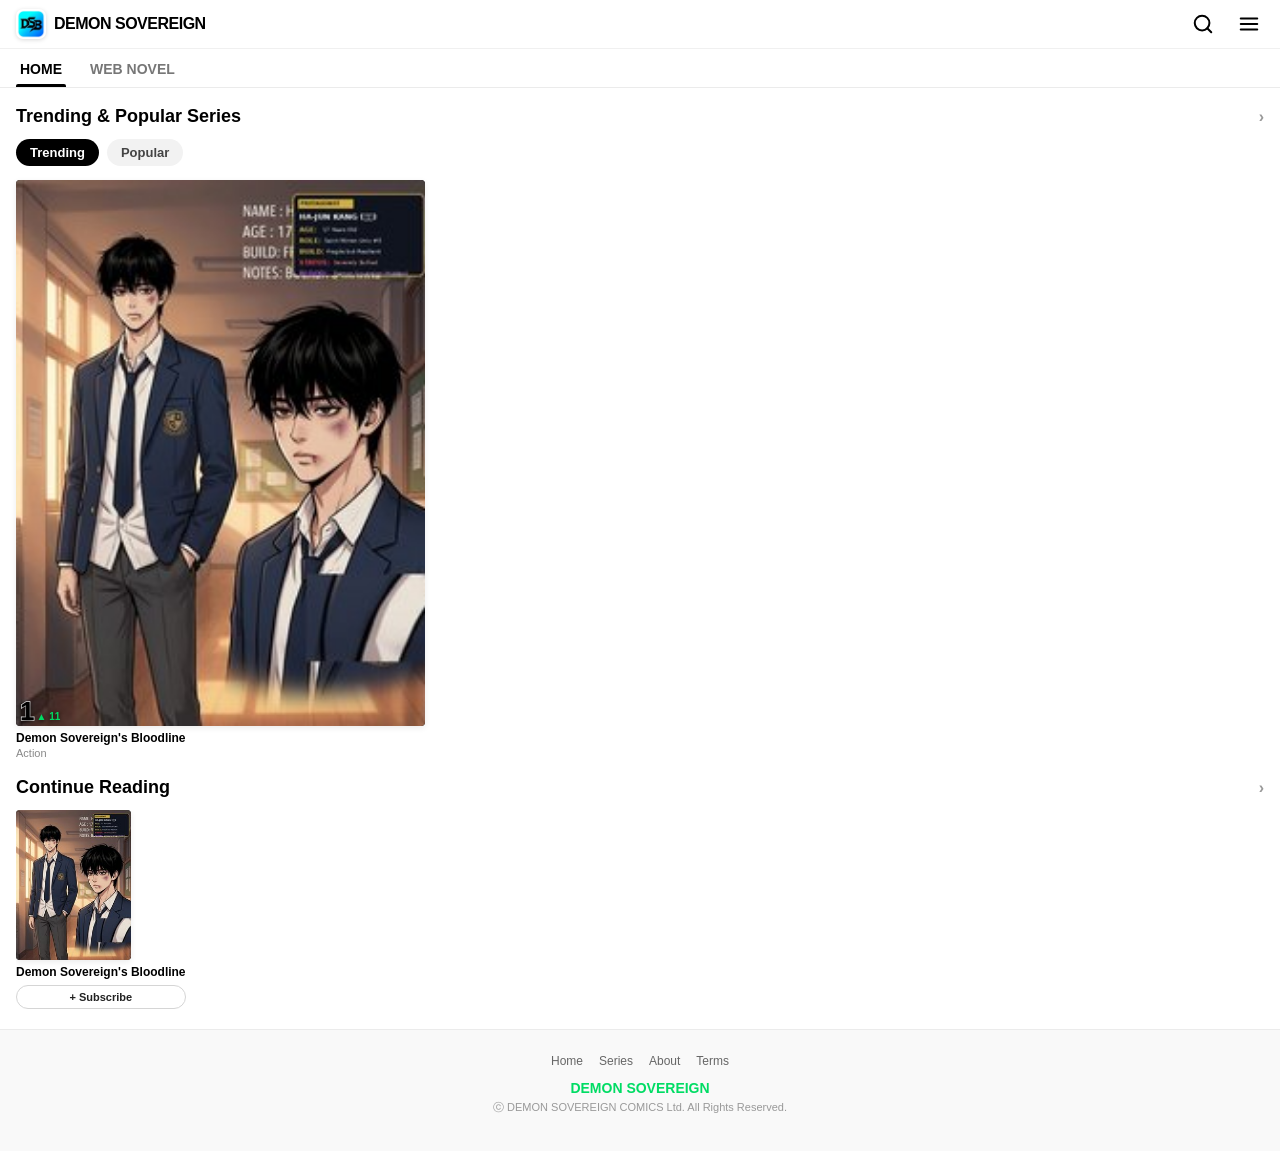
==== commit 18c83c4c: "feat(branding): replace webtoon badge with official DSB logo and update favicons" ====
--- a/index.html
+++ b/index.html
@@ -1,15 +1,16 @@
 <!doctype html>
+<!-- DEMON SOVEREIGN COMICS & NOVELS PORTAL v32 -->
 <html lang="en">
 <head>
   <meta charset="utf-8">
-  <title>DEMON SOVEREIGN | Official Webtoon Portal</title>
+  <title>DEMON SOVEREIGN (DSB) | Official Portal</title>
   <meta name="viewport" content="width=device-width,initial-scale=1.0,maximum-scale=1.0,minimum-scale=1.0,user-scalable=no">
   <meta name="format-detection" content="telephone=no, address=no, email=no">
-  <meta name="theme-color" content="#00dc64">
-
-  <!-- Icons -->
-  <link rel="shortcut icon" href="./images/card_01_sovereign.jpg" type="image/x-icon">
-  <link rel="apple-touch-icon" href="./images/card_01_sovereign.jpg">
+  <meta name="theme-color" content="#0392fb">
+
+  <!-- DSB Official Icons -->
+  <link rel="shortcut icon" href="./favicon.png" type="image/png">
+  <link rel="apple-touch-icon" href="./apple-touch-icon.png">
 
   <style>
     /* ========================================================
@@ -55,19 +56,21 @@
     .wt-logo-wrap {
       display: flex;
       align-items: center;
-      gap: 6px;
+      gap: 8px;
       text-decoration: none;
     }
 
+    .wt-logo-badge-img {
+      width: 30px;
+      height: 30px;
+      border-radius: 7px;
+      object-fit: cover;
+      display: block;
+      box-shadow: 0 1px 4px rgba(0,0,0,0.15);
+    }
+
     .wt-logo-badge {
-      background-color: #00dc64;
-      color: #ffffff;
-      font-weight: 900;
-      font-size: 13px;
-      padding: 2px 6px;
-      border-radius: 4px;
-      line-height: 1.2;
-      letter-spacing: -0.5px;
+      display: none;
     }
 
     .wt-logo-text {
@@ -797,7 +800,10 @@
     <header class="wt-header">
       <div class="wt-gnb">
         <a href="javascript:void(0)" onclick="openPage('home')" class="wt-logo-wrap">
-          <span class="wt-logo-badge">WEB<br>TOON</span>
+          <picture>
+            <source srcset="./images/dsb_badge.webp" type="image/webp">
+            <img src="./images/dsb_badge.png" alt="DSB" class="wt-logo-badge-img">
+          </picture>
           <span class="wt-logo-text">DEMON SOVEREIGN</span>
         </a>
         <div class="wt-gnb-icons">
@@ -1020,7 +1026,10 @@
     <header class="wt-header">
       <div class="wt-gnb">
         <a href="javascript:void(0)" onclick="openPage('home')" class="wt-logo-wrap">
-          <span class="wt-logo-badge">WEB<br>NOVEL</span>
+          <picture>
+            <source srcset="./images/dsb_badge.webp" type="image/webp">
+            <img src="./images/dsb_badge.png" alt="DSB" class="wt-logo-badge-img">
+          </picture>
           <span class="wt-logo-text">DEMON SOVEREIGN</span>
         </a>
         <div class="wt-gnb-icons">
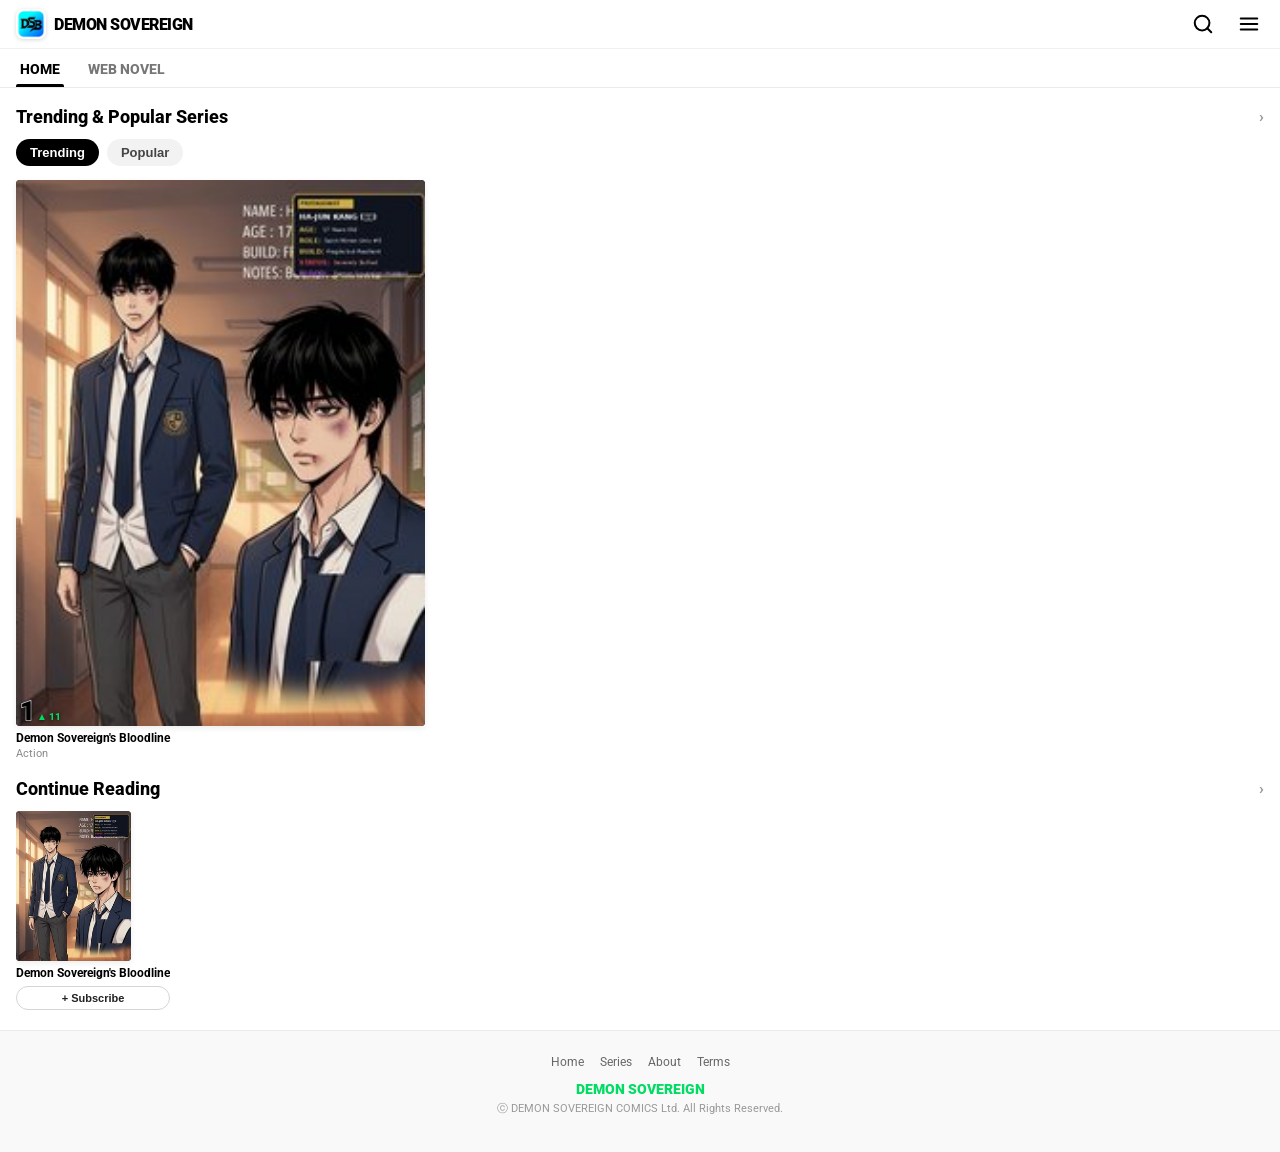
==== commit 4de1eef0: "feat(webnovel): add full Web Novel reader with seek menu, drawer, Aa typography, and Prev/Next chapt" ====
--- a/index.html
+++ b/index.html
@@ -11,6 +11,11 @@
   <!-- DSB Official Icons -->
   <link rel="shortcut icon" href="./favicon.png" type="image/png">
   <link rel="apple-touch-icon" href="./apple-touch-icon.png">
+
+  <!-- Google Fonts for Web Novel (Lora Serif & Roboto Sans) -->
+  <link rel="preconnect" href="https://fonts.googleapis.com">
+  <link rel="preconnect" href="https://fonts.gstatic.com" crossorigin>
+  <link href="https://fonts.googleapis.com/css2?family=Lora:ital,wght@0,400..700;1,400..700&family=Roboto:ital,wght@0,300..700;1,300..700&display=swap" rel="stylesheet">
 
   <style>
     /* ========================================================
@@ -785,6 +790,686 @@
     .wt-footer-copy {
       font-size: 11px;
       color: #999999;
+    }
+
+    /* ========================================================
+       WEB NOVEL READER & SEEK MENU STYLES (SCREENSHOTS 1-4)
+       ======================================================== */
+    #page-webnovel {
+      min-height: 100vh;
+      position: relative;
+      transition: background-color 0.25s ease, color 0.25s ease;
+      user-select: text;
+      -webkit-user-select: text;
+      padding-bottom: 20px;
+    }
+
+    /* THEMES */
+    #page-webnovel.theme-light {
+      background-color: #fdfbf7;
+      color: #1a1a1a;
+    }
+    #page-webnovel.theme-light .wn-chapter-title {
+      color: #111111;
+    }
+    #page-webnovel.theme-light .wn-system-box {
+      background: #f0f7ff;
+      border-color: #c7e0ff;
+      color: #0b4582;
+    }
+
+    #page-webnovel.theme-dark {
+      background-color: #131417;
+      color: #c9cdd4;
+    }
+    #page-webnovel.theme-dark .wn-chapter-title {
+      color: #e2e5eb;
+    }
+    #page-webnovel.theme-dark .wn-system-box {
+      background: rgba(3, 146, 251, 0.08);
+      border-color: rgba(3, 146, 251, 0.3);
+      color: #8acaff;
+    }
+
+    #page-webnovel.theme-sepia {
+      background-color: #f4ebd6;
+      color: #382e21;
+    }
+    #page-webnovel.theme-sepia .wn-chapter-title {
+      color: #261c10;
+    }
+    #page-webnovel.theme-sepia .wn-system-box {
+      background: #eae0c7;
+      border-color: #d1c3a1;
+      color: #5c4424;
+    }
+
+    /* FONTS */
+    #page-webnovel.font-lora .wn-reading-content {
+      font-family: 'Lora', Georgia, serif;
+    }
+    #page-webnovel.font-roboto .wn-reading-content {
+      font-family: 'Roboto', -apple-system, BlinkMacSystemFont, "Segoe UI", sans-serif;
+    }
+
+    /* TOP BAR OVERLAY */
+    .wn-top-bar {
+      position: fixed;
+      top: 0;
+      left: 0;
+      right: 0;
+      height: 52px;
+      background: rgba(20, 21, 24, 0.95);
+      backdrop-filter: blur(12px);
+      -webkit-backdrop-filter: blur(12px);
+      border-bottom: 1px solid rgba(255, 255, 255, 0.08);
+      display: flex;
+      align-items: center;
+      justify-content: space-between;
+      padding: 0 16px;
+      z-index: 9998;
+      transition: transform 0.28s cubic-bezier(0.4, 0, 0.2, 1), opacity 0.28s ease;
+      color: #ffffff;
+    }
+
+    #page-webnovel.theme-light .wn-top-bar {
+      background: rgba(255, 255, 255, 0.96);
+      border-bottom: 1px solid #ebebeb;
+      color: #111111;
+    }
+
+    .wn-top-title-wrap {
+      flex: 1;
+      text-align: center;
+      margin: 0 12px;
+      cursor: pointer;
+      overflow: hidden;
+    }
+
+    .wn-top-title {
+      font-size: 14px;
+      font-weight: 700;
+      white-space: nowrap;
+      overflow: hidden;
+      text-overflow: ellipsis;
+      display: block;
+    }
+
+    .wn-top-subtitle {
+      font-size: 11px;
+      color: #888888;
+      display: block;
+      margin-top: 1px;
+    }
+
+    /* READING VIEWPORT (SCREENSHOT 1) */
+    .wn-reader-viewport {
+      width: 100%;
+      max-width: 720px;
+      margin: 0 auto;
+      padding: 72px 20px 140px 20px;
+      box-sizing: border-box;
+      min-height: 100vh;
+      cursor: pointer;
+    }
+
+    .wn-chapter-header {
+      margin-bottom: 32px;
+      padding-bottom: 20px;
+      border-bottom: 1px dashed rgba(150, 150, 150, 0.25);
+    }
+
+    .wn-arc-badge {
+      display: inline-block;
+      font-size: 11px;
+      font-weight: 800;
+      letter-spacing: 1px;
+      text-transform: uppercase;
+      color: #0392fb;
+      margin-bottom: 8px;
+    }
+
+    .wn-chapter-title {
+      font-size: 26px;
+      font-weight: 800;
+      line-height: 1.35;
+      margin-bottom: 12px;
+    }
+
+    .wn-chapter-meta {
+      font-size: 12px;
+      color: #888888;
+      display: flex;
+      align-items: center;
+      gap: 12px;
+    }
+
+    .wn-reading-content {
+      font-size: 18px;
+      line-height: 1.95;
+      letter-spacing: 0.15px;
+    }
+
+    .wn-paragraph {
+      margin-bottom: 1.6em;
+      word-break: break-word;
+    }
+
+    .wn-dialogue {
+      margin-bottom: 1.6em;
+      padding-left: 12px;
+      border-left: 3px solid #0392fb;
+      font-style: normal;
+    }
+
+    .wn-system-box {
+      margin: 24px 0;
+      padding: 14px 16px;
+      border-radius: 8px;
+      font-family: 'Roboto', -apple-system, sans-serif;
+      font-size: 14px;
+      line-height: 1.6;
+    }
+
+    .wn-system-box .wn-sys-title {
+      font-size: 11px;
+      font-weight: 900;
+      letter-spacing: 1.2px;
+      text-transform: uppercase;
+      margin-bottom: 4px;
+    }
+
+    /* END OF CHAPTER NAVIGATION */
+    .wn-chapter-end-nav {
+      margin-top: 50px;
+      padding-top: 30px;
+      border-top: 1px solid rgba(150, 150, 150, 0.2);
+      display: flex;
+      flex-direction: column;
+      gap: 16px;
+      align-items: center;
+    }
+
+    .wn-end-buttons {
+      display: flex;
+      width: 100%;
+      gap: 12px;
+    }
+
+    .wn-end-btn {
+      flex: 1;
+      padding: 14px 16px;
+      border-radius: 8px;
+      border: none;
+      font-size: 14px;
+      font-weight: 700;
+      cursor: pointer;
+      display: flex;
+      align-items: center;
+      justify-content: center;
+      gap: 8px;
+      transition: opacity 0.2s;
+    }
+
+    .wn-end-btn-prev {
+      background: rgba(150, 150, 150, 0.15);
+      color: inherit;
+    }
+
+    .wn-end-btn-next {
+      background: #0392fb;
+      color: #ffffff;
+    }
+
+    /* ========================================================
+       BOTTOM SEEK TOOLBAR (SCREENSHOT 2)
+       ======================================================== */
+    .wn-bottom-toolbar {
+      position: fixed;
+      bottom: 0;
+      left: 0;
+      right: 0;
+      background: #18191c;
+      border-top: 1px solid rgba(255, 255, 255, 0.08);
+      padding: 10px 18px 16px 18px;
+      z-index: 9998;
+      color: #ffffff;
+      box-shadow: 0 -4px 20px rgba(0, 0, 0, 0.5);
+      transition: transform 0.28s cubic-bezier(0.4, 0, 0.2, 1), opacity 0.28s ease;
+    }
+
+    .wn-toolbar-row1 {
+      display: flex;
+      align-items: center;
+      justify-content: space-between;
+      margin-bottom: 6px;
+      font-size: 13px;
+      font-weight: 600;
+    }
+
+    .wn-seek-nav-btn {
+      background: none;
+      border: none;
+      color: #ffffff;
+      font-size: 13px;
+      font-weight: 700;
+      display: flex;
+      align-items: center;
+      gap: 6px;
+      cursor: pointer;
+      padding: 6px 8px;
+      border-radius: 4px;
+      transition: background 0.15s;
+    }
+    .wn-seek-nav-btn:hover {
+      background: rgba(255, 255, 255, 0.08);
+    }
+    .wn-seek-nav-btn:disabled {
+      opacity: 0.3;
+      cursor: not-allowed;
+    }
+
+    .wn-seek-info {
+      display: flex;
+      align-items: center;
+      gap: 16px;
+      color: #e5e5e5;
+      font-size: 13px;
+    }
+
+    .wn-seek-pct {
+      color: #8e929b;
+      font-size: 12px;
+    }
+
+    .wn-toolbar-row2 {
+      position: relative;
+      margin: 6px 0 10px 0;
+      display: flex;
+      align-items: center;
+    }
+
+    .wn-slider {
+      -webkit-appearance: none;
+      appearance: none;
+      width: 100%;
+      height: 4px;
+      border-radius: 2px;
+      background: #363940;
+      outline: none;
+      cursor: pointer;
+      accent-color: #0392fb;
+    }
+
+    .wn-slider::-webkit-slider-thumb {
+      -webkit-appearance: none;
+      appearance: none;
+      width: 16px;
+      height: 16px;
+      border-radius: 50%;
+      background: #ffffff;
+      box-shadow: 0 1px 5px rgba(0, 0, 0, 0.5);
+      cursor: pointer;
+    }
+
+    .wn-slider::-moz-range-thumb {
+      width: 16px;
+      height: 16px;
+      border-radius: 50%;
+      background: #ffffff;
+      box-shadow: 0 1px 5px rgba(0, 0, 0, 0.5);
+      cursor: pointer;
+      border: none;
+    }
+
+    .wn-toolbar-row3 {
+      display: flex;
+      align-items: center;
+      justify-content: space-around;
+      padding-top: 8px;
+      border-top: 1px solid rgba(255, 255, 255, 0.06);
+    }
+
+    .wn-action-btn {
+      background: none;
+      border: none;
+      color: #ffffff;
+      display: flex;
+      flex-direction: column;
+      align-items: center;
+      justify-content: center;
+      padding: 6px 16px;
+      cursor: pointer;
+      font-size: 11px;
+      gap: 4px;
+      transition: opacity 0.15s, color 0.15s;
+    }
+
+    .wn-action-btn:active {
+      opacity: 0.6;
+    }
+
+    .wn-action-btn.active {
+      color: #0392fb;
+    }
+
+    /* TOGGLE CONTROLS VISIBILITY (SCREENSHOT 1 vs 2) */
+    #page-webnovel.wn-controls-hidden .wn-top-bar {
+      transform: translateY(-100%);
+      opacity: 0;
+      pointer-events: none;
+    }
+
+    #page-webnovel.wn-controls-hidden .wn-bottom-toolbar {
+      transform: translateY(100%);
+      opacity: 0;
+      pointer-events: none;
+    }
+
+    /* ========================================================
+       CHAPTER LIST DRAWER (SCREENSHOT 3)
+       ======================================================== */
+    .wn-drawer-backdrop {
+      position: fixed;
+      top: 0;
+      left: 0;
+      right: 0;
+      bottom: 0;
+      background: rgba(0, 0, 0, 0.75);
+      backdrop-filter: blur(4px);
+      -webkit-backdrop-filter: blur(4px);
+      z-index: 10000;
+      opacity: 0;
+      pointer-events: none;
+      transition: opacity 0.28s ease;
+    }
+
+    .wn-drawer-backdrop.open {
+      opacity: 1;
+      pointer-events: auto;
+    }
+
+    .wn-drawer-panel {
+      position: fixed;
+      top: 0;
+      left: 0;
+      bottom: 0;
+      width: 86%;
+      max-width: 380px;
+      background: #17181c;
+      color: #ffffff;
+      z-index: 10001;
+      display: flex;
+      flex-direction: column;
+      transform: translateX(-100%);
+      transition: transform 0.3s cubic-bezier(0.2, 0.9, 0.3, 1);
+      box-shadow: 4px 0 24px rgba(0, 0, 0, 0.6);
+    }
+
+    .wn-drawer-backdrop.open .wn-drawer-panel {
+      transform: translateX(0);
+    }
+
+    .wn-drawer-header {
+      padding: 18px 16px 14px 16px;
+      border-bottom: 1px solid rgba(255, 255, 255, 0.08);
+      display: flex;
+      gap: 14px;
+      align-items: center;
+      position: relative;
+    }
+
+    .wn-drawer-cover {
+      width: 54px;
+      height: 72px;
+      border-radius: 6px;
+      object-fit: cover;
+      box-shadow: 0 4px 10px rgba(0,0,0,0.5);
+      background: #222;
+    }
+
+    .wn-drawer-meta {
+      flex: 1;
+      min-width: 0;
+    }
+
+    .wn-drawer-title {
+      font-size: 15px;
+      font-weight: 700;
+      color: #ffffff;
+      line-height: 1.3;
+      white-space: nowrap;
+      overflow: hidden;
+      text-overflow: ellipsis;
+    }
+
+    .wn-drawer-author {
+      font-size: 12px;
+      color: #8e929b;
+      margin-top: 4px;
+    }
+
+    .wn-drawer-stats {
+      font-size: 11px;
+      color: #0392fb;
+      font-weight: 600;
+      margin-top: 4px;
+    }
+
+    .wn-drawer-close {
+      position: absolute;
+      top: 14px;
+      right: 14px;
+      background: none;
+      border: none;
+      color: #888;
+      padding: 6px;
+      cursor: pointer;
+    }
+
+    .wn-drawer-search-bar {
+      padding: 10px 16px;
+      border-bottom: 1px solid rgba(255, 255, 255, 0.06);
+    }
+
+    .wn-drawer-search-input {
+      width: 100%;
+      background: #23252b;
+      border: 1px solid rgba(255, 255, 255, 0.1);
+      border-radius: 6px;
+      color: #fff;
+      padding: 8px 12px;
+      font-size: 13px;
+      outline: none;
+      box-sizing: border-box;
+    }
+
+    .wn-drawer-list {
+      flex: 1;
+      overflow-y: auto;
+      -webkit-overflow-scrolling: touch;
+      padding: 6px 0;
+      position: relative;
+    }
+
+    .wn-drawer-item {
+      display: flex;
+      align-items: center;
+      padding: 13px 18px;
+      border-bottom: 1px solid rgba(255, 255, 255, 0.03);
+      cursor: pointer;
+      transition: background 0.15s;
+    }
+
+    .wn-drawer-item:hover, .wn-drawer-item:active {
+      background: rgba(255, 255, 255, 0.04);
+    }
+
+    .wn-drawer-item.active {
+      background: rgba(3, 146, 251, 0.12);
+    }
+
+    .wn-drawer-num {
+      width: 38px;
+      font-size: 14px;
+      color: #7b808c;
+      font-weight: 600;
+      flex-shrink: 0;
+    }
+
+    .wn-drawer-item.active .wn-drawer-num {
+      color: #0392fb;
+      font-weight: 800;
+    }
+
+    .wn-drawer-item-title {
+      font-size: 14px;
+      color: #d1d4dc;
+      line-height: 1.4;
+      white-space: nowrap;
+      overflow: hidden;
+      text-overflow: ellipsis;
+      flex: 1;
+    }
+
+    .wn-drawer-item.active .wn-drawer-item-title {
+      color: #0392fb;
+      font-weight: 700;
+    }
+
+    .wn-drawer-scroll-pills {
+      position: absolute;
+      right: 14px;
+      bottom: 20px;
+      display: flex;
+      flex-direction: column;
+      gap: 8px;
+      z-index: 10;
+    }
+
+    .wn-drawer-pill-btn {
+      width: 36px;
+      height: 36px;
+      border-radius: 50%;
+      background: rgba(35, 37, 43, 0.95);
+      border: 1px solid rgba(255, 255, 255, 0.15);
+      color: #ffffff;
+      display: flex;
+      align-items: center;
+      justify-content: center;
+      box-shadow: 0 4px 10px rgba(0, 0, 0, 0.4);
+      cursor: pointer;
+    }
+
+    /* ========================================================
+       TYPOGRAPHY SETTINGS BOTTOM SHEET (SCREENSHOT 4)
+       ======================================================== */
+    .wn-font-sheet {
+      position: fixed;
+      bottom: 0;
+      left: 0;
+      right: 0;
+      background: #1e2026;
+      border-radius: 16px 16px 0 0;
+      padding: 22px 24px 34px 24px;
+      z-index: 9999;
+      box-shadow: 0 -8px 30px rgba(0, 0, 0, 0.55);
+      transform: translateY(110%);
+      transition: transform 0.28s cubic-bezier(0.2, 0.9, 0.3, 1);
+      color: #ffffff;
+    }
+
+    .wn-font-sheet.open {
+      transform: translateY(0);
+    }
+
+    .wn-font-size-row {
+      display: flex;
+      align-items: center;
+      gap: 16px;
+      margin-bottom: 22px;
+    }
+
+    .wn-font-size-label-small {
+      font-size: 15px;
+      font-weight: 800;
+      color: #ffffff;
+    }
+
+    .wn-font-size-label-large {
+      font-size: 22px;
+      font-weight: 800;
+      color: #ffffff;
+    }
+
+    .wn-font-size-slider {
+      flex: 1;
+      -webkit-appearance: none;
+      appearance: none;
+      height: 4px;
+      background: #3a3d46;
+      border-radius: 2px;
+      outline: none;
+      accent-color: #0392fb;
+    }
+
+    .wn-font-size-slider::-webkit-slider-thumb {
+      -webkit-appearance: none;
+      width: 18px;
+      height: 18px;
+      border-radius: 50%;
+      background: #ffffff;
+      box-shadow: 0 2px 6px rgba(0, 0, 0, 0.4);
+      cursor: pointer;
+    }
+
+    .wn-font-family-group {
+      display: flex;
+      gap: 12px;
+      margin-bottom: 16px;
+    }
+
+    .wn-font-btn {
+      flex: 1;
+      padding: 12px 0;
+      border-radius: 24px;
+      border: none;
+      background: #2b2e37;
+      color: #c9cdd4;
+      font-size: 15px;
+      font-weight: 600;
+      cursor: pointer;
+      transition: all 0.2s;
+    }
+
+    .wn-font-btn.active {
+      background: #0392fb;
+      color: #ffffff;
+      box-shadow: 0 4px 12px rgba(3, 146, 251, 0.3);
+    }
+
+    .wn-lang-group {
+      display: flex;
+      gap: 12px;
+    }
+
+    .wn-lang-btn {
+      flex: 1;
+      padding: 10px 0;
+      border-radius: 20px;
+      border: 1px solid rgba(255, 255, 255, 0.12);
+      background: transparent;
+      color: #a0a4ae;
+      font-size: 13px;
+      font-weight: 600;
+      cursor: pointer;
+      transition: all 0.2s;
+    }
+
+    .wn-lang-btn.active {
+      border-color: #0392fb;
+      color: #0392fb;
+      background: rgba(3, 146, 251, 0.1);
     }
   </style>
 </head>
@@ -1018,59 +1703,190 @@
 
 
   <!-- ========================================================
-       PAGE: WEB NOVEL VIEW (#page-webnovel)
-       Clean container ready for Web Novel content
+       PAGE: WEB NOVEL READER & SEEK MENU (#page-webnovel)
+       MATCHES USER SCREENSHOTS 1, 2, 3, 4
        ======================================================== -->
-  <div id="page-webnovel" style="display: none;">
-    <!-- Header with GNB & Tabs -->
-    <header class="wt-header">
-      <div class="wt-gnb">
-        <a href="javascript:void(0)" onclick="openPage('home')" class="wt-logo-wrap">
-          <picture>
-            <source srcset="./images/dsb_badge.webp" type="image/webp">
-            <img src="./images/dsb_badge.png" alt="DSB" class="wt-logo-badge-img">
-          </picture>
-          <span class="wt-logo-text">DEMON SOVEREIGN</span>
-        </a>
-        <div class="wt-gnb-icons">
-          <button class="wt-icon-btn" onclick="openSearchModal()" title="Search">
-            <svg width="20" height="20" viewBox="0 0 24 24" fill="none" stroke="currentColor" stroke-width="2.2" stroke-linecap="round" stroke-linejoin="round">
-              <circle cx="11" cy="11" r="8"></circle>
-              <line x1="21" y1="21" x2="16.65" y2="16.65"></line>
-            </svg>
+  <div id="page-webnovel" class="theme-dark font-lora" style="display: none;">
+
+    <!-- TOP FLOATING BAR (SCREENSHOT 1 & 2) -->
+    <div class="wn-top-bar" id="wn-top-bar">
+      <button class="wt-icon-btn" onclick="openPage('home')" title="Back to Home" style="color: inherit;">
+        <svg width="22" height="22" viewBox="0 0 24 24" fill="none" stroke="currentColor" stroke-width="2.2" stroke-linecap="round" stroke-linejoin="round">
+          <polyline points="15 18 9 12 15 6"></polyline>
+        </svg>
+      </button>
+
+      <div class="wn-top-title-wrap" onclick="openWnDrawer()">
+        <span class="wn-top-title" id="wn-top-ch-title">Chapter 1</span>
+        <span class="wn-top-subtitle" id="wn-top-arc-title">Demon Sovereign's Bloodline</span>
+      </div>
+
+      <div style="display: flex; align-items: center; gap: 8px;">
+        <button class="wt-icon-btn" onclick="openWnDrawer()" title="Table of Contents" style="color: inherit;">
+          <svg width="20" height="20" viewBox="0 0 24 24" fill="none" stroke="currentColor" stroke-width="2.2" stroke-linecap="round" stroke-linejoin="round">
+            <line x1="8" y1="6" x2="21" y2="6"></line>
+            <line x1="8" y1="12" x2="21" y2="12"></line>
+            <line x1="8" y1="18" x2="21" y2="18"></line>
+            <line x1="3" y1="6" x2="3.01" y2="6"></line>
+            <line x1="3" y1="12" x2="3.01" y2="12"></line>
+            <line x1="3" y1="18" x2="3.01" y2="18"></line>
+          </svg>
+        </button>
+      </div>
+    </div>
+
+    <!-- MAIN READING VIEWPORT (SCREENSHOT 1) -->
+    <div class="wn-reader-viewport" id="wn-reader-viewport" onclick="handleWnReaderTap(event)">
+      <div class="wn-chapter-header">
+        <span class="wn-arc-badge" id="wn-render-arc">ARC 1: THE CURSED FEATHER</span>
+        <h1 class="wn-chapter-title" id="wn-render-title">Chapter 1: The Gathering Storm & Awakening</h1>
+        <div class="wn-chapter-meta">
+          <span>Demon Sovereign's Bloodline</span>
+          <span>•</span>
+          <span id="wn-render-meta-info">Official Web Novel</span>
+        </div>
+      </div>
+
+      <!-- Prose reading content -->
+      <div class="wn-reading-content" id="wn-reading-content">
+        <div style="text-align:center; padding: 40px 0; color: #888;">Loading chapter...</div>
+      </div>
+
+      <!-- Bottom of chapter navigation -->
+      <div class="wn-chapter-end-nav">
+        <div class="wn-end-buttons">
+          <button class="wn-end-btn wn-end-btn-prev" id="wn-end-btn-prev" onclick="prevChapter()">
+            <svg width="16" height="16" viewBox="0 0 24 24" fill="none" stroke="currentColor" stroke-width="2.5"><polyline points="15 18 9 12 15 6"></polyline></svg>
+            Previous
           </button>
-          <button class="wt-icon-btn" onclick="openSideDrawer()" title="Menu">
-            <svg width="22" height="22" viewBox="0 0 24 24" fill="none" stroke="currentColor" stroke-width="2.2" stroke-linecap="round" stroke-linejoin="round">
-              <line x1="3" y1="12" x2="21" y2="12"></line>
-              <line x1="3" y1="6" x2="21" y2="6"></line>
-              <line x1="3" y1="18" x2="21" y2="18"></line>
-            </svg>
+          <button class="wn-end-btn wn-end-btn-next" id="wn-end-btn-next" onclick="nextChapter()">
+            Next Chapter
+            <svg width="16" height="16" viewBox="0 0 24 24" fill="none" stroke="currentColor" stroke-width="2.5"><polyline points="9 18 15 12 9 6"></polyline></svg>
           </button>
         </div>
       </div>
-
-      <!-- Navigation Tabs: HOME and WEB NOVEL -->
-      <ul class="wt-lnb">
-        <li class="wt-lnb-item"><a href="javascript:void(0)" onclick="openPage('home')" class="wt-lnb-link">HOME</a></li>
-        <li class="wt-lnb-item active"><a href="javascript:void(0)" onclick="openPage('webnovel')" class="wt-lnb-link">WEB NOVEL</a></li>
-      </ul>
-    </header>
-
-    <!-- Empty container for Web Novel content -->
-    <div id="webnovel-container" style="min-height: calc(100vh - 220px); padding: 40px 16px; box-sizing: border-box;">
-      <!-- Content will be added here based on user instructions -->
     </div>
 
-    <!-- Webtoon Footer -->
-    <footer class="wt-footer">
-      <div class="wt-footer-menu">
-        <a href="javascript:void(0)" onclick="openPage('home')" class="wt-footer-link">Home</a>
-        <a href="javascript:void(0)" onclick="openPage('webnovel')" class="wt-footer-link">Web Novel</a>
-        <a href="javascript:void(0)" class="wt-footer-link">Terms</a>
+    <!-- BOTTOM FLOATING SEEK TOOLBAR (SCREENSHOT 2) -->
+    <div class="wn-bottom-toolbar" id="wn-bottom-toolbar">
+      <!-- Row 1: Prev, Info, Next -->
+      <div class="wn-toolbar-row1">
+        <button class="wn-seek-nav-btn" id="wn-prev-btn" onclick="prevChapter()">
+          <svg width="14" height="14" viewBox="0 0 24 24" fill="none" stroke="currentColor" stroke-width="2.5"><polyline points="15 18 9 12 15 6"></polyline></svg>
+          Prev
+        </button>
+        <div class="wn-seek-info">
+          <span id="wn-info-ch-num">Chapters 1</span>
+          <span class="wn-seek-pct" id="wn-info-pct">0.0%</span>
+        </div>
+        <button class="wn-seek-nav-btn" id="wn-next-btn" onclick="nextChapter()">
+          Next
+          <svg width="14" height="14" viewBox="0 0 24 24" fill="none" stroke="currentColor" stroke-width="2.5"><polyline points="9 18 15 12 9 6"></polyline></svg>
+        </button>
       </div>
-      <div class="wt-footer-brand">DEMON SOVEREIGN</div>
-      <div class="wt-footer-copy">ⓒ DEMON SOVEREIGN NOVELS Ltd. All Rights Reserved.</div>
-    </footer>
+
+      <!-- Row 2: Seek Progress Slider -->
+      <div class="wn-toolbar-row2">
+        <input type="range" class="wn-slider" id="wn-seek-slider" min="0" max="100" value="0" step="0.2" oninput="handleWnSeekInput(this.value)" onchange="handleWnSeekChange(this.value)">
+      </div>
+
+      <!-- Row 3: Action Buttons (Contents, Theme, Aa, Lang) -->
+      <div class="wn-toolbar-row3">
+        <button class="wn-action-btn" onclick="openWnDrawer()" title="Table of Contents">
+          <svg width="20" height="20" viewBox="0 0 24 24" fill="none" stroke="currentColor" stroke-width="2.2" stroke-linecap="round" stroke-linejoin="round">
+            <line x1="8" y1="6" x2="21" y2="6"></line>
+            <line x1="8" y1="12" x2="21" y2="12"></line>
+            <line x1="8" y1="18" x2="21" y2="18"></line>
+            <line x1="3" y1="6" x2="3.01" y2="6"></line>
+            <line x1="3" y1="12" x2="3.01" y2="12"></line>
+            <line x1="3" y1="18" x2="3.01" y2="18"></line>
+          </svg>
+        </button>
+
+        <button class="wn-action-btn" id="wn-theme-btn" onclick="cycleWnTheme()" title="Switch Theme">
+          <svg width="20" height="20" viewBox="0 0 24 24" fill="none" stroke="currentColor" stroke-width="2.2" stroke-linecap="round" stroke-linejoin="round">
+            <circle cx="12" cy="12" r="5"></circle>
+            <line x1="12" y1="1" x2="12" y2="3"></line>
+            <line x1="12" y1="21" x2="12" y2="23"></line>
+            <line x1="4.22" y1="4.22" x2="5.64" y2="5.64"></line>
+            <line x1="18.36" y1="18.36" x2="19.78" y2="19.78"></line>
+            <line x1="1" y1="12" x2="3" y2="12"></line>
+            <line x1="21" y1="12" x2="23" y2="12"></line>
+            <line x1="4.22" y1="19.78" x2="5.64" y2="18.36"></line>
+            <line x1="18.36" y1="5.64" x2="19.78" y2="4.22"></line>
+          </svg>
+        </button>
+
+        <button class="wn-action-btn" onclick="toggleWnFontSheet()" title="Font & Display">
+          <span style="font-size: 17px; font-weight: 700; font-family: serif; line-height: 1;">Aa</span>
+        </button>
+
+        <button class="wn-action-btn" onclick="toggleWnLanguage()" title="Language (Hindi / English)">
+          <span id="wn-lang-badge" style="font-size: 11px; font-weight: 800; border: 1.5px solid currentColor; border-radius: 4px; padding: 1px 4px; line-height: 1.1;">HI</span>
+        </button>
+      </div>
+    </div>
+
+    <!-- TABLE OF CONTENTS DRAWER (SCREENSHOT 3) -->
+    <div class="wn-drawer-backdrop" id="wn-drawer-backdrop" onclick="closeWnDrawer(event)">
+      <div class="wn-drawer-panel" id="wn-drawer-panel" onclick="event.stopPropagation()">
+        <!-- Header -->
+        <div class="wn-drawer-header">
+          <img src="./images/cover.webp" alt="Novel Cover" class="wn-drawer-cover" onerror="this.onerror=null; this.src='./images/dsb_badge.png';">
+          <div class="wn-drawer-meta">
+            <div class="wn-drawer-title">Demon Sovereign's Bloodline</div>
+            <div class="wn-drawer-author">Demon Sovereign Studio</div>
+            <div class="wn-drawer-stats">101 Chapters (Arcs 1-10)</div>
+          </div>
+          <button class="wn-drawer-close" onclick="closeWnDrawer()">
+            <svg width="22" height="22" viewBox="0 0 24 24" fill="none" stroke="currentColor" stroke-width="2.5"><line x1="18" y1="6" x2="6" y2="18"></line><line x1="6" y1="6" x2="18" y2="18"></line></svg>
+          </button>
+        </div>
+
+        <!-- Search Bar -->
+        <div class="wn-drawer-search-bar">
+          <input type="text" id="wn-drawer-search" class="wn-drawer-search-input" placeholder="Search chapters..." oninput="filterWnDrawerChapters(this.value)">
+        </div>
+
+        <!-- Scrollable Chapter List -->
+        <div class="wn-drawer-list" id="wn-drawer-list">
+          <!-- Dynamically populated 101 chapters -->
+        </div>
+
+        <!-- Floating scroll up / down jump pills (Screenshot 3) -->
+        <div class="wn-drawer-scroll-pills">
+          <button class="wn-drawer-pill-btn" onclick="scrollWnDrawerTop()" title="Scroll to Top">
+            <svg width="16" height="16" viewBox="0 0 24 24" fill="none" stroke="currentColor" stroke-width="2.5"><polyline points="18 15 12 9 6 15"></polyline></svg>
+          </button>
+          <button class="wn-drawer-pill-btn" onclick="scrollWnDrawerActive()" title="Scroll to Current Chapter">
+            <svg width="16" height="16" viewBox="0 0 24 24" fill="none" stroke="currentColor" stroke-width="2.5"><polyline points="6 9 12 15 18 9"></polyline></svg>
+          </button>
+        </div>
+      </div>
+    </div>
+
+    <!-- TYPOGRAPHY SETTINGS BOTTOM SHEET (SCREENSHOT 4) -->
+    <div class="wn-font-sheet" id="wn-font-sheet">
+      <!-- Font Size Slider -->
+      <div class="wn-font-size-row">
+        <span class="wn-font-size-label-small">A-</span>
+        <input type="range" class="wn-font-size-slider" id="wn-font-slider" min="14" max="26" step="2" value="18" oninput="setWnFontSize(this.value)">
+        <span class="wn-font-size-label-large">A+</span>
+      </div>
+
+      <!-- Font Family Selector (Lora vs Roboto) -->
+      <div class="wn-font-family-group">
+        <button class="wn-font-btn active" id="wn-font-btn-lora" onclick="setWnFontFamily('lora')">Lora</button>
+        <button class="wn-font-btn" id="wn-font-btn-roboto" onclick="setWnFontFamily('roboto')">Roboto</button>
+      </div>
+
+      <!-- Language Selector -->
+      <div class="wn-lang-group">
+        <button class="wn-lang-btn active" id="wn-lang-btn-hi" onclick="setWnLanguage('hi')">Hindi / Hinglish</button>
+        <button class="wn-lang-btn" id="wn-lang-btn-en" onclick="setWnLanguage('en')">English</button>
+      </div>
+    </div>
+
   </div>
 
 
@@ -1249,11 +2065,25 @@
       if (pageName === 'reader') {
         rPage.classList.remove('ui-hidden');
       }
+      if (pageName === 'webnovel') {
+        initWnPreferences();
+        if (wnChapters.length === 0) {
+          initWnChapters().then(() => {
+            const saved = localStorage.getItem('wn_last_ch') || '1-3';
+            let idx = wnChapters.findIndex(c => c.id === saved);
+            if (idx === -1) idx = 0;
+            loadWnChapterByIndex(idx, updateHash);
+          });
+        }
+      }
       if (updateHash) {
         if (pageName === 'home') window.location.hash = '#/home';
         else if (pageName === 'detail') window.location.hash = '#/detail';
         else if (pageName === 'reader') window.location.hash = '#/viewer?chapter=' + currentChapter;
-        else if (pageName === 'webnovel') window.location.hash = '#/webnovel';
+        else if (pageName === 'webnovel') {
+          const ch = (wnChapters.length && wnChapters[wnCurrentIndex]) ? wnChapters[wnCurrentIndex].id : (localStorage.getItem('wn_last_ch') || '1-3');
+          window.location.hash = '#/webnovel?chapter=' + ch;
+        }
       }
       window.scrollTo(0, 0);
     }
@@ -1431,11 +2261,407 @@
         openChapter(ch, false);
       } else if (hash === '#/detail') {
         openPage('detail', false);
-      } else if (hash === '#/webnovel') {
+      } else if (hash.startsWith('#/webnovel')) {
         openPage('webnovel', false);
+        const chMatch = hash.match(/chapter=([\w-]+)/);
+        const targetCh = chMatch ? chMatch[1] : (localStorage.getItem('wn_last_ch') || '1-3');
+        initWnChapters().then(() => {
+          let idx = wnChapters.findIndex(c => c.id === targetCh);
+          if (idx === -1) idx = 0;
+          loadWnChapterByIndex(idx, false);
+        });
       } else {
         openPage('home', false);
       }
+    }
+
+    /* ========================================================
+       WEB NOVEL CONTROLLER & STATE MANAGEMENT (SCREENSHOTS 1-4)
+       ======================================================== */
+    let wnChapters = [];
+    let wnCurrentIndex = 0;
+    let wnCurrentLang = localStorage.getItem('wn_lang') || 'hi'; // 'hi' or 'en'
+    let wnTheme = localStorage.getItem('wn_theme') || 'dark'; // 'light', 'dark', 'sepia'
+    let wnFontSize = parseInt(localStorage.getItem('wn_font_size')) || 18;
+    let wnFontFamily = localStorage.getItem('wn_font_family') || 'lora'; // 'lora' or 'roboto'
+    let wnChapterCache = {};
+
+    // Apply stored preferences to DOM
+    function initWnPreferences() {
+      const wnPage = document.getElementById('page-webnovel');
+      if (!wnPage) return;
+
+      // Theme
+      wnPage.classList.remove('theme-light', 'theme-dark', 'theme-sepia');
+      wnPage.classList.add('theme-' + wnTheme);
+
+      // Font Family
+      wnPage.classList.remove('font-lora', 'font-roboto');
+      wnPage.classList.add('font-' + wnFontFamily);
+      const loraBtn = document.getElementById('wn-font-btn-lora');
+      const robotoBtn = document.getElementById('wn-font-btn-roboto');
+      if (loraBtn && robotoBtn) {
+        if (wnFontFamily === 'lora') {
+          loraBtn.classList.add('active');
+          robotoBtn.classList.remove('active');
+        } else {
+          robotoBtn.classList.add('active');
+          loraBtn.classList.remove('active');
+        }
+      }
+
+      // Font Size
+      const contentEl = document.getElementById('wn-reading-content');
+      if (contentEl) contentEl.style.fontSize = wnFontSize + 'px';
+      const fontSlider = document.getElementById('wn-font-slider');
+      if (fontSlider) fontSlider.value = wnFontSize;
+
+      // Language
+      updateWnLangUI();
+    }
+
+    function updateWnLangUI() {
+      const badge = document.getElementById('wn-lang-badge');
+      if (badge) badge.textContent = wnCurrentLang.toUpperCase();
+      const hiBtn = document.getElementById('wn-lang-btn-hi');
+      const enBtn = document.getElementById('wn-lang-btn-en');
+      if (hiBtn && enBtn) {
+        if (wnCurrentLang === 'hi') {
+          hiBtn.classList.add('active');
+          enBtn.classList.remove('active');
+        } else {
+          enBtn.classList.add('active');
+          hiBtn.classList.remove('active');
+        }
+      }
+    }
+
+    // Load Chapters List (from novel_chapters.json or CHAPTER_INDEX.json)
+    async function initWnChapters() {
+      if (wnChapters.length > 0) return;
+      try {
+        const res = await fetch('./story/novel_chapters.json');
+        if (res.ok) {
+          wnChapters = await res.json();
+        } else {
+          throw new Error('Fallback to CHAPTER_INDEX.json');
+        }
+      } catch (err) {
+        try {
+          const res2 = await fetch('./story/CHAPTER_INDEX.json');
+          const data = await res2.json();
+          wnChapters = [];
+          data.arcs.forEach(arc => {
+            arc.chapters.forEach(ch => {
+              let scriptPath = ch.script_file;
+              if (String(ch.chapter) === '1-3') scriptPath = 'story/ch001_script.json';
+              wnChapters.push({
+                id: String(ch.chapter),
+                num: String(ch.chapter) === '1-3' ? '1' : String(ch.chapter),
+                displayNum: String(ch.chapter) === '1-3' ? 'Chapter 1' : ('Chapter ' + ch.chapter),
+                title: ch.title,
+                arc: arc.title,
+                arcNum: arc.arc_number,
+                script: scriptPath
+              });
+            });
+          });
+        } catch (e) {
+          console.error("Failed to load chapters:", e);
+        }
+      }
+
+      renderWnDrawerList();
+    }
+
+    // Render Drawer Chapter List (Screenshot 3)
+    function renderWnDrawerList(filter = '') {
+      const listEl = document.getElementById('wn-drawer-list');
+      if (!listEl) return;
+      const lower = filter.trim().toLowerCase();
+
+      let html = '';
+      wnChapters.forEach((ch, idx) => {
+        if (lower && !ch.title.toLowerCase().includes(lower) && !ch.num.includes(lower)) {
+          return;
+        }
+        const isActive = (idx === wnCurrentIndex);
+        html += '<div class="wn-drawer-item ' + (isActive ? 'active' : '') + '" id="wn-drawer-item-' + idx + '" onclick="selectWnChapter(' + idx + ')">' +
+          '<div class="wn-drawer-num">' + ch.num + '</div>' +
+          '<div class="wn-drawer-item-title">' + ch.title + '</div>' +
+        '</div>';
+      });
+
+      listEl.innerHTML = html;
+    }
+
+    // Filter Chapters in Drawer
+    function filterWnDrawerChapters(val) {
+      renderWnDrawerList(val);
+    }
+
+    // Select Chapter from Drawer
+    function selectWnChapter(idx) {
+      closeWnDrawer();
+      loadWnChapterByIndex(idx);
+    }
+
+    // Load Chapter by Index
+    async function loadWnChapterByIndex(idx, updateHash = true) {
+      if (idx < 0 || idx >= wnChapters.length) return;
+      wnCurrentIndex = idx;
+      const ch = wnChapters[idx];
+      if (!ch) return;
+
+      localStorage.setItem('wn_last_ch', ch.id);
+
+      if (updateHash) {
+        window.location.hash = '#/webnovel?chapter=' + ch.id;
+      }
+
+      // Update Header & Toolbar Info
+      document.getElementById('wn-top-ch-title').textContent = ch.displayNum + ': ' + ch.title;
+      document.getElementById('wn-top-arc-title').textContent = (ch.arc || "Demon Sovereign's Bloodline");
+      document.getElementById('wn-render-arc').textContent = 'ARC ' + (ch.arcNum || 1) + ': ' + (ch.arc || "THE CURSED FEATHER");
+      document.getElementById('wn-render-title').textContent = ch.displayNum + ': ' + ch.title;
+      document.getElementById('wn-info-ch-num').textContent = 'Chapters ' + ch.num;
+      document.getElementById('wn-info-pct').textContent = '0.0%';
+      document.getElementById('wn-seek-slider').value = 0;
+
+      // Update Prev / Next Buttons states ("prev or next se chapters age piche hote hai")
+      const prevBtn = document.getElementById('wn-prev-btn');
+      const nextBtn = document.getElementById('wn-next-btn');
+      const endPrevBtn = document.getElementById('wn-end-btn-prev');
+      const endNextBtn = document.getElementById('wn-end-btn-next');
+
+      if (prevBtn) prevBtn.disabled = (idx === 0);
+      if (nextBtn) nextBtn.disabled = (idx === wnChapters.length - 1);
+      if (endPrevBtn) endPrevBtn.style.display = (idx === 0) ? 'none' : 'flex';
+      if (endNextBtn) {
+        if (idx === wnChapters.length - 1) {
+          endNextBtn.textContent = 'Completed Latest Chapter';
+          endNextBtn.disabled = true;
+        } else {
+          endNextBtn.innerHTML = 'Next Chapter <svg width="16" height="16" viewBox="0 0 24 24" fill="none" stroke="currentColor" stroke-width="2.5"><polyline points="9 18 15 12 9 6"></polyline></svg>';
+          endNextBtn.disabled = false;
+        }
+      }
+
+      // Update active item in drawer
+      renderWnDrawerList();
+
+      // Load Script Data
+      const contentEl = document.getElementById('wn-reading-content');
+      contentEl.innerHTML = '<div style="text-align:center; padding: 60px 0; color: #888;">' +
+        '<div style="font-size: 14px; margin-bottom: 8px;">Loading Chapter ' + ch.num + '...</div>' +
+      '</div>';
+
+      window.scrollTo(0, 0);
+
+      try {
+        let scriptData = wnChapterCache[ch.id];
+        if (!scriptData) {
+          const res = await fetch('./' + ch.script);
+          if (!res.ok) throw new Error('Failed to fetch ' + ch.script);
+          scriptData = await res.json();
+          wnChapterCache[ch.id] = scriptData;
+        }
+
+        renderChapterProse(scriptData);
+      } catch (err) {
+        console.error("Error loading chapter script:", err);
+        contentEl.innerHTML = '<div style="text-align:center; padding: 60px 20px; color: #ff5252;">' +
+          '<p>Failed to load chapter prose. Please check network connection.</p>' +
+          '<button onclick="loadWnChapterByIndex(' + idx + ')" style="margin-top: 12px; padding: 8px 16px; background: #0392fb; color: #fff; border: none; border-radius: 4px; cursor: pointer;">Retry</button>' +
+        '</div>';
+      }
+    }
+
+    // Render Prose & Dialogue format
+    function renderChapterProse(scriptData) {
+      const contentEl = document.getElementById('wn-reading-content');
+      if (!contentEl || !scriptData || !scriptData.panels) return;
+
+      const langKey = (wnCurrentLang === 'en') ? 'prose_en' : 'prose_hi';
+      let html = '';
+
+      scriptData.panels.forEach((p) => {
+        const prose = p[langKey] || p['prose_hi'] || p['prose_en'] || '';
+
+        // Check for system bubbles or announcements
+        if (p.bubbles && p.bubbles.length > 0) {
+          p.bubbles.forEach(b => {
+            if (b.type === 'system') {
+              html += '<div class="wn-system-box">' +
+                '<div class="wn-sys-title">SYSTEM NOTICE</div>' +
+                '<div>' + escapeHtml(b.text) + '</div>' +
+              '</div>';
+            }
+          });
+        }
+
+        // Main paragraph
+        if (prose) {
+          html += '<p class="wn-paragraph">' + escapeHtml(prose) + '</p>';
+        }
+
+        // Spoken dialogue if present
+        if (p.bubbles && p.bubbles.length > 0) {
+          p.bubbles.forEach(b => {
+            if (b.type === 'speech' && b.text) {
+              const speaker = b.speaker ? ('<strong style="color: #0392fb;">' + escapeHtml(b.speaker) + ':</strong> ') : '';
+              html += '<p class="wn-dialogue">' + speaker + '“' + escapeHtml(b.text) + '”</p>';
+            }
+          });
+        }
+      });
+
+      contentEl.innerHTML = html;
+      contentEl.style.fontSize = wnFontSize + 'px';
+    }
+
+    function escapeHtml(str) {
+      if (!str) return '';
+      return String(str)
+        .replace(/&/g, '&amp;')
+        .replace(/</g, '&lt;')
+        .replace(/>/g, '&gt;')
+        .replace(/"/g, '&quot;')
+        .replace(/'/g, '&#039;');
+    }
+
+    // "prev or next se chapters age piche hote hai"
+    function prevChapter() {
+      if (wnCurrentIndex > 0) {
+        loadWnChapterByIndex(wnCurrentIndex - 1);
+      }
+    }
+
+    function nextChapter() {
+      if (wnCurrentIndex < wnChapters.length - 1) {
+        loadWnChapterByIndex(wnCurrentIndex + 1);
+      }
+    }
+
+    // Tap to Toggle Seek Menu / Controls Overlay (Screenshot 1 vs 2)
+    function handleWnReaderTap(e) {
+      // Don't toggle if clicking a button or link
+      if (e.target.closest('button, a, input, .wn-end-btn')) {
+        return;
+      }
+      // If font sheet is open, close it first
+      const fontSheet = document.getElementById('wn-font-sheet');
+      if (fontSheet && fontSheet.classList.contains('open')) {
+        fontSheet.classList.remove('open');
+        return;
+      }
+      const wnPage = document.getElementById('page-webnovel');
+      if (wnPage) {
+        wnPage.classList.toggle('wn-controls-hidden');
+      }
+    }
+
+    // Seek Slider functionality
+    function handleWnSeekInput(val) {
+      const pct = parseFloat(val);
+      document.getElementById('wn-info-pct').textContent = pct.toFixed(1) + '%';
+    }
+
+    function handleWnSeekChange(val) {
+      const pct = parseFloat(val);
+      const maxScroll = document.documentElement.scrollHeight - window.innerHeight;
+      if (maxScroll > 0) {
+        const targetY = (pct / 100) * maxScroll;
+        window.scrollTo({ top: targetY, behavior: 'smooth' });
+      }
+    }
+
+    // Window scroll handler to update seek slider & percentage
+    window.addEventListener('scroll', () => {
+      const wnPage = document.getElementById('page-webnovel');
+      if (!wnPage || wnPage.style.display === 'none') return;
+
+      const maxScroll = document.documentElement.scrollHeight - window.innerHeight;
+      if (maxScroll > 0) {
+        const pct = Math.min(100, Math.max(0, (window.scrollY / maxScroll) * 100));
+        const slider = document.getElementById('wn-seek-slider');
+        const pctLabel = document.getElementById('wn-info-pct');
+        if (slider) slider.value = pct.toFixed(1);
+        if (pctLabel) pctLabel.textContent = pct.toFixed(1) + '%';
+      }
+    }, { passive: true });
+
+    // Drawer Controls (Screenshot 3)
+    function openWnDrawer() {
+      const backdrop = document.getElementById('wn-drawer-backdrop');
+      if (backdrop) backdrop.classList.add('open');
+      setTimeout(scrollWnDrawerActive, 100);
+    }
+
+    function closeWnDrawer(e) {
+      if (e && e.target && e.target.closest('.wn-drawer-panel')) return;
+      const backdrop = document.getElementById('wn-drawer-backdrop');
+      if (backdrop) backdrop.classList.remove('open');
+    }
+
+    function scrollWnDrawerTop() {
+      const listEl = document.getElementById('wn-drawer-list');
+      if (listEl) listEl.scrollTo({ top: 0, behavior: 'smooth' });
+    }
+
+    function scrollWnDrawerActive() {
+      const activeItem = document.getElementById('wn-drawer-item-' + wnCurrentIndex);
+      const listEl = document.getElementById('wn-drawer-list');
+      if (activeItem && listEl) {
+        const top = activeItem.offsetTop - (listEl.clientHeight / 2);
+        listEl.scrollTo({ top: Math.max(0, top), behavior: 'smooth' });
+      }
+    }
+
+    // Theme Switcher (Light -> Dark -> Sepia)
+    function cycleWnTheme() {
+      const wnPage = document.getElementById('page-webnovel');
+      if (!wnPage) return;
+      if (wnTheme === 'dark') wnTheme = 'light';
+      else if (wnTheme === 'light') wnTheme = 'sepia';
+      else wnTheme = 'dark';
+
+      localStorage.setItem('wn_theme', wnTheme);
+      initWnPreferences();
+    }
+
+    // Typography Controls (Screenshot 4)
+    function toggleWnFontSheet() {
+      const sheet = document.getElementById('wn-font-sheet');
+      if (sheet) sheet.classList.toggle('open');
+    }
+
+    function setWnFontSize(size) {
+      wnFontSize = parseInt(size);
+      localStorage.setItem('wn_font_size', wnFontSize);
+      const contentEl = document.getElementById('wn-reading-content');
+      if (contentEl) contentEl.style.fontSize = wnFontSize + 'px';
+    }
+
+    function setWnFontFamily(family) {
+      wnFontFamily = family;
+      localStorage.setItem('wn_font_family', wnFontFamily);
+      initWnPreferences();
+    }
+
+    function setWnLanguage(lang) {
+      wnCurrentLang = lang;
+      localStorage.setItem('wn_lang', wnCurrentLang);
+      updateWnLangUI();
+      const ch = wnChapters[wnCurrentIndex];
+      if (ch && wnChapterCache[ch.id]) {
+        renderChapterProse(wnChapterCache[ch.id]);
+      }
+    }
+
+    function toggleWnLanguage() {
+      const nextLang = (wnCurrentLang === 'hi') ? 'en' : 'hi';
+      setWnLanguage(nextLang);
     }
 
     window.addEventListener('hashchange', handleRoute);
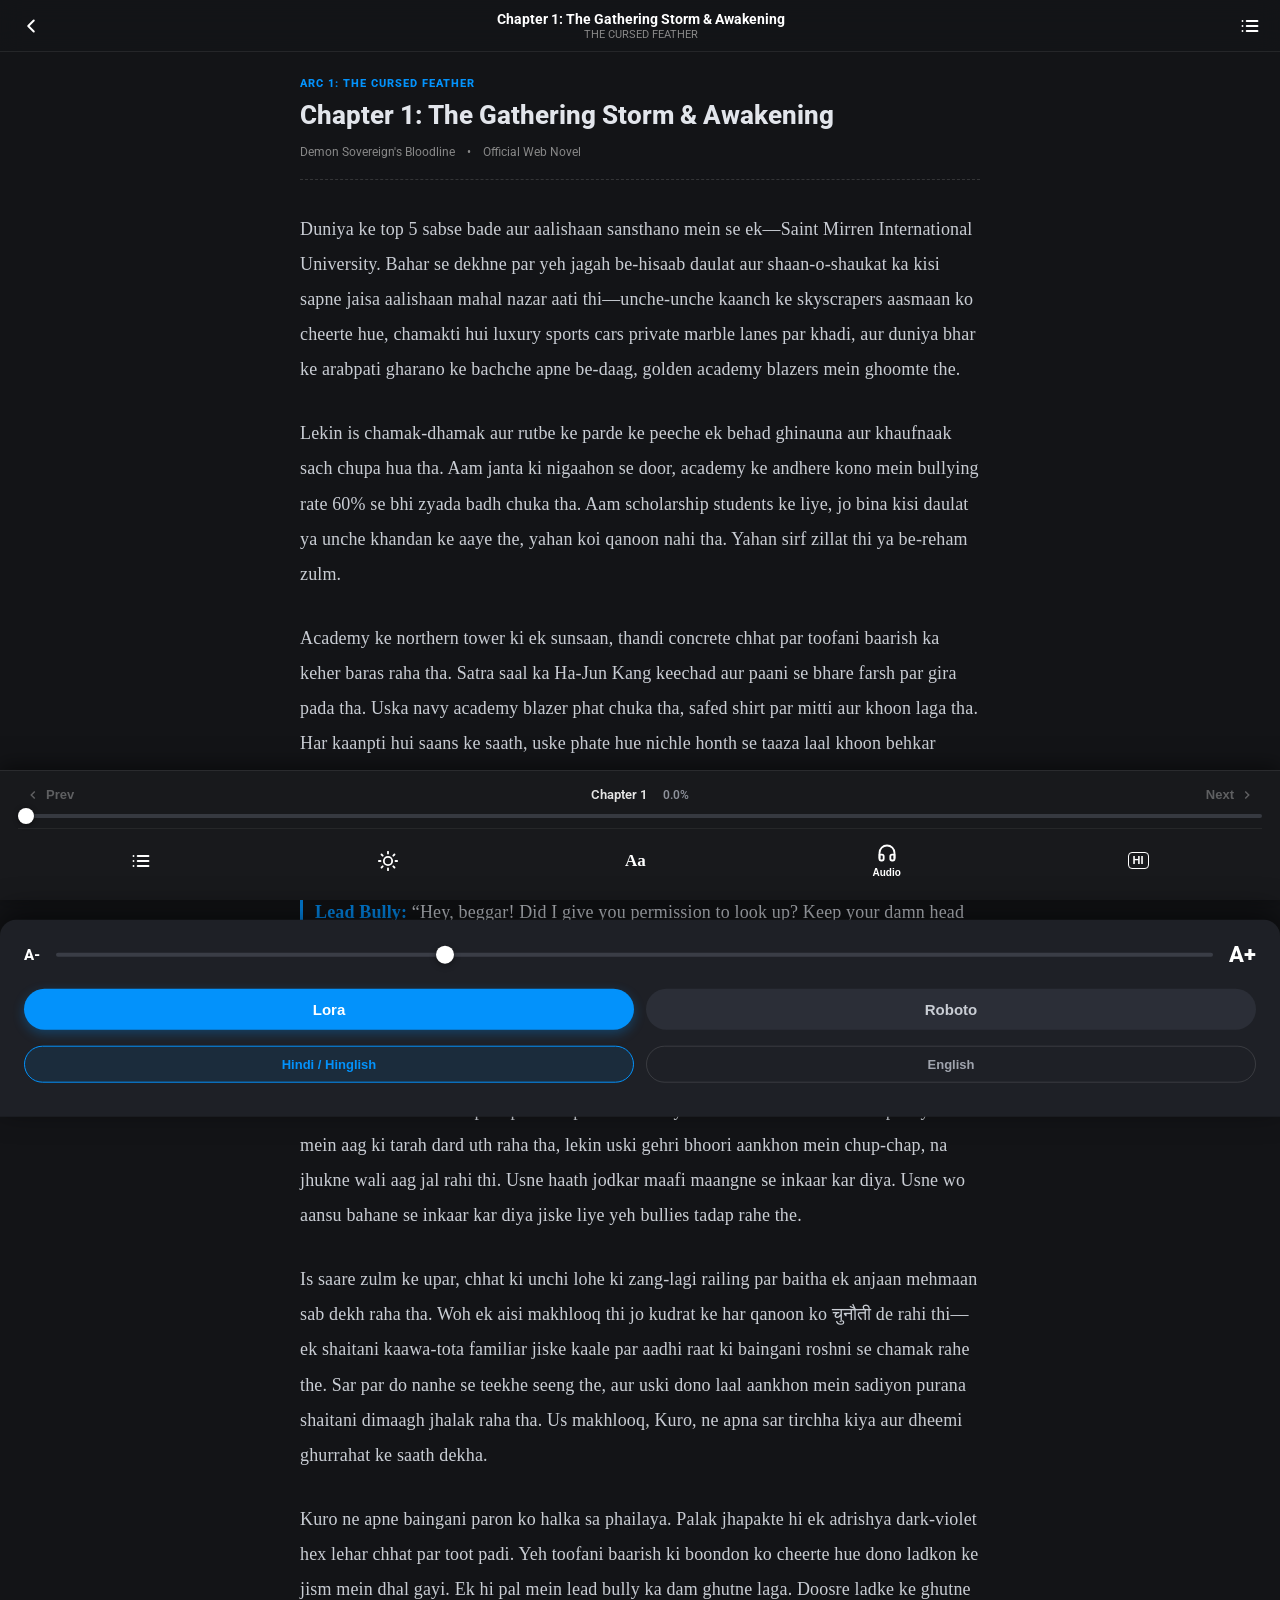
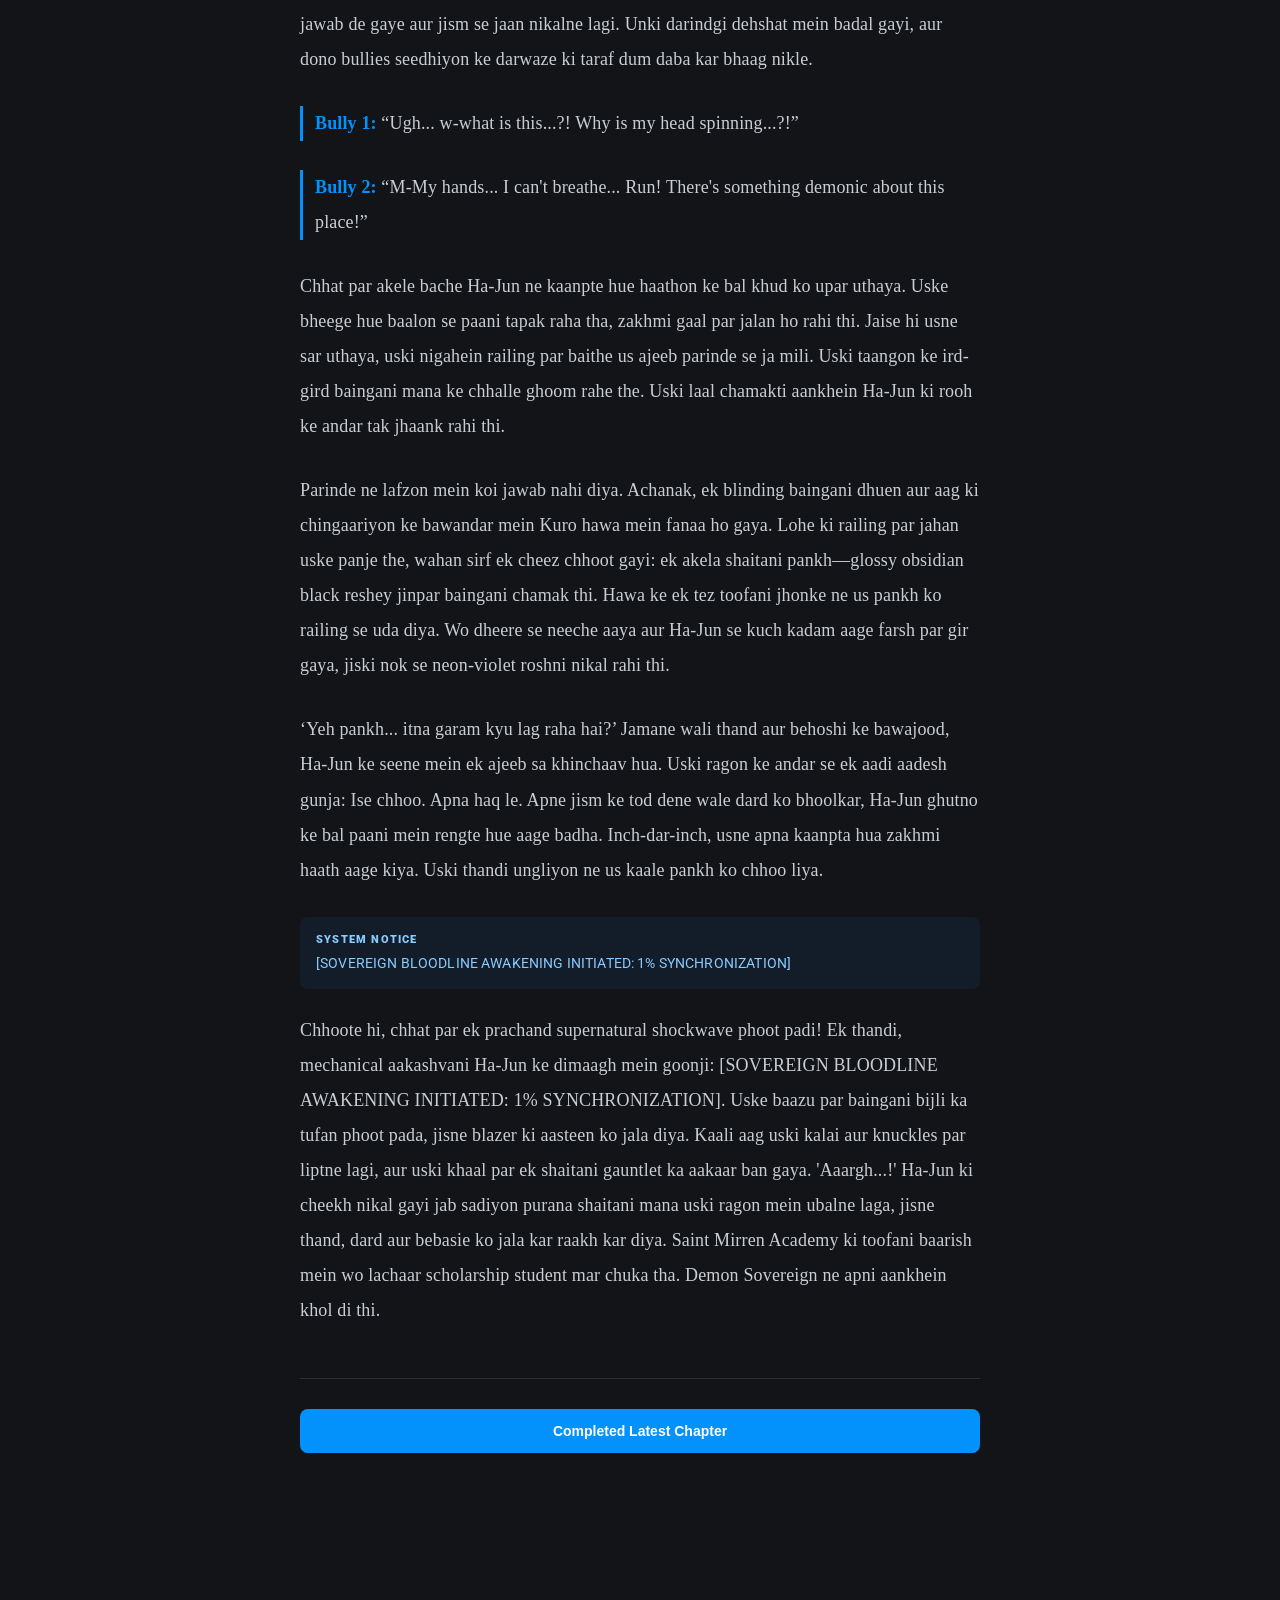
==== commit d76980a7: "feat(webnovel): make direct Web Novel landing default with Chapter 1 in Hindi and English matching W" ====
--- a/index.html
+++ b/index.html
@@ -1470,6 +1470,80 @@
       border-color: #0392fb;
       color: #0392fb;
       background: rgba(3, 146, 251, 0.1);
+    }
+
+    /* MINI AUDIO PLAYER BAR */
+    .wn-audio-mini-bar {
+      display: none;
+      align-items: center;
+      justify-content: space-between;
+      background: rgba(3, 146, 251, 0.12);
+      border: 1px solid rgba(3, 146, 251, 0.35);
+      border-radius: 8px;
+      padding: 6px 12px;
+      margin-bottom: 8px;
+      font-size: 12px;
+      color: #ffffff;
+    }
+    .wn-audio-mini-bar.visible {
+      display: flex;
+    }
+    .wn-mini-play-btn {
+      background: #0392fb;
+      color: #ffffff;
+      border: none;
+      border-radius: 50%;
+      width: 28px;
+      height: 28px;
+      display: flex;
+      align-items: center;
+      justify-content: center;
+      cursor: pointer;
+      flex-shrink: 0;
+      transition: transform 0.15s;
+    }
+    .wn-mini-play-btn:active {
+      transform: scale(0.92);
+    }
+    .wn-audio-time-label {
+      color: #79c5ff;
+      font-weight: 600;
+      font-family: monospace;
+      font-size: 12px;
+    }
+    .wn-audio-btn.playing {
+      color: #0392fb !important;
+      position: relative;
+    }
+    .wn-audio-btn.playing svg {
+      filter: drop-shadow(0 0 6px #0392fb);
+    }
+
+    /* TOAST NOTIFICATION */
+    .wn-toast {
+      position: fixed;
+      bottom: 110px;
+      left: 50%;
+      transform: translateX(-50%) translateY(20px);
+      background: rgba(20, 22, 27, 0.95);
+      border: 1px solid rgba(255, 255, 255, 0.15);
+      color: #ffffff;
+      padding: 10px 18px;
+      border-radius: 24px;
+      font-size: 13px;
+      font-weight: 600;
+      box-shadow: 0 4px 16px rgba(0,0,0,0.5);
+      opacity: 0;
+      pointer-events: none;
+      transition: all 0.25s cubic-bezier(0.2, 0.9, 0.3, 1);
+      z-index: 10005;
+      text-align: center;
+      max-width: 90%;
+      white-space: nowrap;
+    }
+    .wn-toast.show {
+      opacity: 1;
+      transform: translateX(-50%) translateY(0);
     }
   </style>
 </head>
@@ -1670,7 +1744,7 @@
             <span>Chapter 4: The Saint Mirren Confrontation</span>
             <span class="wt-badge-up">UP</span>
           </div>
-          <div class="wt-detail-ep-date">May 8, 2026 • 19 Panels (Latest)</div>
+          <div class="wt-detail-ep-date">May 8, 2026 • 30 Panels (Latest)</div>
         </div>
       </li>
 
@@ -1769,6 +1843,20 @@
 
     <!-- BOTTOM FLOATING SEEK TOOLBAR (SCREENSHOT 2) -->
     <div class="wn-bottom-toolbar" id="wn-bottom-toolbar">
+      <!-- Mini Audio Player Bar (Shown when audio is active) -->
+      <div id="wn-audio-mini-bar" class="wn-audio-mini-bar">
+        <div style="display: flex; align-items: center; gap: 10px;">
+          <button onclick="toggleWnAudio()" class="wn-mini-play-btn" id="wn-mini-play-btn" title="Play/Pause">
+            <svg width="12" height="12" viewBox="0 0 24 24" fill="currentColor" id="wn-mini-play-icon">
+              <polygon points="5 3 19 12 5 21 5 3"></polygon>
+            </svg>
+          </button>
+          <span class="wn-audio-time-label" id="wn-audio-time">00:00 / 00:00</span>
+          <span id="wn-audio-title-tag" style="font-size: 11px; color: #aaa; margin-left: 4px;">Narration</span>
+        </div>
+        <button onclick="stopWnAudio()" style="background: none; border: none; color: #888; font-size: 16px; cursor: pointer; padding: 2px 6px;" title="Close Audio">✕</button>
+      </div>
+
       <!-- Row 1: Prev, Info, Next -->
       <div class="wn-toolbar-row1">
         <button class="wn-seek-nav-btn" id="wn-prev-btn" onclick="prevChapter()">
@@ -1776,7 +1864,7 @@
           Prev
         </button>
         <div class="wn-seek-info">
-          <span id="wn-info-ch-num">Chapters 1</span>
+          <span id="wn-info-ch-num">Chapter 1</span>
           <span class="wn-seek-pct" id="wn-info-pct">0.0%</span>
         </div>
         <button class="wn-seek-nav-btn" id="wn-next-btn" onclick="nextChapter()">
@@ -1790,7 +1878,7 @@
         <input type="range" class="wn-slider" id="wn-seek-slider" min="0" max="100" value="0" step="0.2" oninput="handleWnSeekInput(this.value)" onchange="handleWnSeekChange(this.value)">
       </div>
 
-      <!-- Row 3: Action Buttons (Contents, Theme, Aa, Lang) -->
+      <!-- Row 3: Action Buttons (Contents, Theme, Aa, Audio, Lang) -->
       <div class="wn-toolbar-row3">
         <button class="wn-action-btn" onclick="openWnDrawer()" title="Table of Contents">
           <svg width="20" height="20" viewBox="0 0 24 24" fill="none" stroke="currentColor" stroke-width="2.2" stroke-linecap="round" stroke-linejoin="round">
@@ -1821,11 +1909,23 @@
           <span style="font-size: 17px; font-weight: 700; font-family: serif; line-height: 1;">Aa</span>
         </button>
 
+        <!-- Audio Narration Button -->
+        <button class="wn-action-btn wn-audio-btn" id="wn-audio-btn" onclick="toggleWnAudio()" title="Listen to Chapter Audio">
+          <svg width="20" height="20" viewBox="0 0 24 24" fill="none" stroke="currentColor" stroke-width="2.2" stroke-linecap="round" stroke-linejoin="round" id="wn-audio-icon">
+            <path d="M3 18v-6a9 9 0 0 1 18 0v6"></path>
+            <path d="M21 19a2 2 0 0 1-2 2h-1a2 2 0 0 1-2-2v-3a2 2 0 0 1 2-2h3zM3 19a2 2 0 0 0 2 2h1a2 2 0 0 0 2-2v-3a2 2 0 0 0-2-2H3z"></path>
+          </svg>
+          <span style="font-size: 10px; font-weight: 700;" id="wn-audio-label">Audio</span>
+        </button>
+
         <button class="wn-action-btn" onclick="toggleWnLanguage()" title="Language (Hindi / English)">
           <span id="wn-lang-badge" style="font-size: 11px; font-weight: 800; border: 1.5px solid currentColor; border-radius: 4px; padding: 1px 4px; line-height: 1.1;">HI</span>
         </button>
       </div>
     </div>
+
+    <!-- Toast Notification -->
+    <div id="wn-toast" class="wn-toast"></div>
 
     <!-- TABLE OF CONTENTS DRAWER (SCREENSHOT 3) -->
     <div class="wn-drawer-backdrop" id="wn-drawer-backdrop" onclick="closeWnDrawer(event)">
@@ -2069,7 +2169,7 @@
         initWnPreferences();
         if (wnChapters.length === 0) {
           initWnChapters().then(() => {
-            const saved = localStorage.getItem('wn_last_ch') || '1-3';
+            const saved = localStorage.getItem('wn_last_ch') || '1';
             let idx = wnChapters.findIndex(c => c.id === saved);
             if (idx === -1) idx = 0;
             loadWnChapterByIndex(idx, updateHash);
@@ -2081,7 +2181,7 @@
         else if (pageName === 'detail') window.location.hash = '#/detail';
         else if (pageName === 'reader') window.location.hash = '#/viewer?chapter=' + currentChapter;
         else if (pageName === 'webnovel') {
-          const ch = (wnChapters.length && wnChapters[wnCurrentIndex]) ? wnChapters[wnCurrentIndex].id : (localStorage.getItem('wn_last_ch') || '1-3');
+          const ch = (wnChapters.length && wnChapters[wnCurrentIndex]) ? wnChapters[wnCurrentIndex].id : (localStorage.getItem('wn_last_ch') || '1');
           window.location.hash = '#/webnovel?chapter=' + ch;
         }
       }
@@ -2141,12 +2241,14 @@
         stripContainer.innerHTML = html;
 
       } else if (currentChapter === '4') {
-        // Chapter 4 (19 HD panels)
+        // Chapter 4 (All 30 Panels Complete)
         const ch04Files = [
           'p01', 'p02', 'p03', 'p04', 'p05',
           'p06', 'p07', 'p08', 'p09', 'p10',
           'p11', 'p12', 'p13', 'p14', 'p15',
-          'p16', 'p17', 'p24', 'p30'
+          'p16', 'p17', 'p18', 'p19', 'p20',
+          'p21', 'p22', 'p23', 'p24', 'p25',
+          'p26', 'p27', 'p28', 'p29', 'p30'
         ];
         let html = '';
         ch04Files.forEach((file, idx) => {
@@ -2264,14 +2366,17 @@
       } else if (hash.startsWith('#/webnovel')) {
         openPage('webnovel', false);
         const chMatch = hash.match(/chapter=([\w-]+)/);
-        const targetCh = chMatch ? chMatch[1] : (localStorage.getItem('wn_last_ch') || '1-3');
+        const targetCh = chMatch ? chMatch[1] : (localStorage.getItem('wn_last_ch') || '1');
         initWnChapters().then(() => {
           let idx = wnChapters.findIndex(c => c.id === targetCh);
           if (idx === -1) idx = 0;
           loadWnChapterByIndex(idx, false);
         });
       } else {
-        openPage('home', false);
+        openPage('webnovel', false);
+        initWnChapters().then(() => {
+          loadWnChapterByIndex(0, false);
+        });
       }
     }
 
@@ -2357,8 +2462,8 @@
               if (String(ch.chapter) === '1-3') scriptPath = 'story/ch001_script.json';
               wnChapters.push({
                 id: String(ch.chapter),
-                num: String(ch.chapter) === '1-3' ? '1' : String(ch.chapter),
-                displayNum: String(ch.chapter) === '1-3' ? 'Chapter 1' : ('Chapter ' + ch.chapter),
+                num: String(ch.chapter),
+                displayNum: 'Chapter ' + ch.chapter,
                 title: ch.title,
                 arc: arc.title,
                 arcNum: arc.arc_number,
@@ -2424,7 +2529,7 @@
       document.getElementById('wn-top-arc-title').textContent = (ch.arc || "Demon Sovereign's Bloodline");
       document.getElementById('wn-render-arc').textContent = 'ARC ' + (ch.arcNum || 1) + ': ' + (ch.arc || "THE CURSED FEATHER");
       document.getElementById('wn-render-title').textContent = ch.displayNum + ': ' + ch.title;
-      document.getElementById('wn-info-ch-num').textContent = 'Chapters ' + ch.num;
+      document.getElementById('wn-info-ch-num').textContent = ch.displayNum;
       document.getElementById('wn-info-pct').textContent = '0.0%';
       document.getElementById('wn-seek-slider').value = 0;
 
@@ -2450,6 +2555,20 @@
       // Update active item in drawer
       renderWnDrawerList();
 
+      // Audio narration transition across chapters (NO auto-scroll, NO underlines)
+      if (wnAudioPlaying) {
+        const nextSrc = WN_AUDIO_MAP[ch.id] || WN_AUDIO_MAP[ch.num];
+        if (nextSrc) {
+          wnAudio.src = nextSrc;
+          wnAudio.load();
+          wnAudio.play().catch(e => console.warn(e));
+          showWnToast('Playing ' + ch.displayNum + ' audio narration');
+        } else {
+          stopWnAudio();
+          showWnToast('Narration for ' + ch.displayNum + ' is coming soon');
+        }
+      }
+
       // Load Script Data
       const contentEl = document.getElementById('wn-reading-content');
       contentEl.innerHTML = '<div style="text-align:center; padding: 60px 0; color: #888;">' +
@@ -2663,6 +2782,122 @@
       const nextLang = (wnCurrentLang === 'hi') ? 'en' : 'hi';
       setWnLanguage(nextLang);
     }
+
+    /* ========================================================
+       WEB NOVEL AUDIO NARRATION (STRICT: NO AUTO-SCROLL, NO TEXT UNDERLINES)
+       Plays uploaded audio files without disrupting reading experience
+       ======================================================== */
+    const WN_AUDIO_MAP = {
+      '1-3': './audio/episode_01_full.mp3',
+      '1': './audio/episode_01_full.mp3',
+      '4': './audio/chapter_04_full.mp3'
+    };
+
+    const wnAudio = new Audio();
+    let wnAudioPlaying = false;
+    let wnToastTimer = null;
+
+    function showWnToast(msg) {
+      const toast = document.getElementById('wn-toast');
+      if (!toast) return;
+      toast.textContent = msg;
+      toast.classList.add('show');
+      clearTimeout(wnToastTimer);
+      wnToastTimer = setTimeout(() => {
+        toast.classList.remove('show');
+      }, 2800);
+    }
+
+    function toggleWnAudio() {
+      const currentCh = wnChapters[wnCurrentIndex];
+      if (!currentCh) return;
+      const audioSrc = WN_AUDIO_MAP[currentCh.id] || WN_AUDIO_MAP[currentCh.num];
+
+      if (!audioSrc) {
+        showWnToast('🎧 Narration for ' + currentCh.displayNum + ' is in production!');
+        return;
+      }
+
+      const miniBar = document.getElementById('wn-audio-mini-bar');
+      if (miniBar) miniBar.classList.add('visible');
+
+      // If audio already loaded for this track
+      if (wnAudio.src && wnAudio.src.includes(audioSrc.replace('./', ''))) {
+        if (wnAudioPlaying) {
+          wnAudio.pause();
+        } else {
+          wnAudio.play().catch(e => console.warn(e));
+        }
+      } else {
+        wnAudio.src = audioSrc;
+        wnAudio.load();
+        wnAudio.play().then(() => {
+          showWnToast('Playing ' + currentCh.displayNum + ' audio narration');
+        }).catch(e => console.warn(e));
+      }
+    }
+
+    function stopWnAudio() {
+      wnAudio.pause();
+      wnAudio.currentTime = 0;
+      wnAudioPlaying = false;
+      const miniBar = document.getElementById('wn-audio-mini-bar');
+      if (miniBar) miniBar.classList.remove('visible');
+      updateWnAudioUI();
+    }
+
+    function updateWnAudioUI() {
+      const audioBtn = document.getElementById('wn-audio-btn');
+      const audioLabel = document.getElementById('wn-audio-label');
+      const miniPlayIcon = document.getElementById('wn-mini-play-icon');
+      const titleTag = document.getElementById('wn-audio-title-tag');
+
+      const currentCh = wnChapters[wnCurrentIndex];
+      if (titleTag && currentCh) {
+        titleTag.textContent = currentCh.displayNum + ' Audio';
+      }
+
+      if (wnAudioPlaying) {
+        if (audioBtn) audioBtn.classList.add('playing', 'active');
+        if (audioLabel) audioLabel.textContent = 'Playing';
+        if (miniPlayIcon) {
+          miniPlayIcon.innerHTML = '<rect x="6" y="4" width="4" height="16"></rect><rect x="14" y="4" width="4" height="16"></rect>';
+        }
+      } else {
+        if (audioBtn) audioBtn.classList.remove('playing', 'active');
+        if (audioLabel) audioLabel.textContent = 'Audio';
+        if (miniPlayIcon) {
+          miniPlayIcon.innerHTML = '<polygon points="5 3 19 12 5 21 5 3"></polygon>';
+        }
+      }
+    }
+
+    function formatAudioTime(sec) {
+      if (isNaN(sec) || !isFinite(sec)) return '00:00';
+      const m = Math.floor(sec / 60);
+      const s = Math.floor(sec % 60);
+      return String(m).padStart(2, '0') + ':' + String(s).padStart(2, '0');
+    }
+
+    wnAudio.addEventListener('play', () => {
+      wnAudioPlaying = true;
+      updateWnAudioUI();
+    });
+    wnAudio.addEventListener('pause', () => {
+      wnAudioPlaying = false;
+      updateWnAudioUI();
+    });
+    wnAudio.addEventListener('ended', () => {
+      wnAudioPlaying = false;
+      updateWnAudioUI();
+      showWnToast('Chapter audio finished');
+    });
+    wnAudio.addEventListener('timeupdate', () => {
+      const timeLabel = document.getElementById('wn-audio-time');
+      if (timeLabel) {
+        timeLabel.textContent = formatAudioTime(wnAudio.currentTime) + ' / ' + formatAudioTime(wnAudio.duration);
+      }
+    });
 
     window.addEventListener('hashchange', handleRoute);
     window.addEventListener('DOMContentLoaded', handleRoute);
